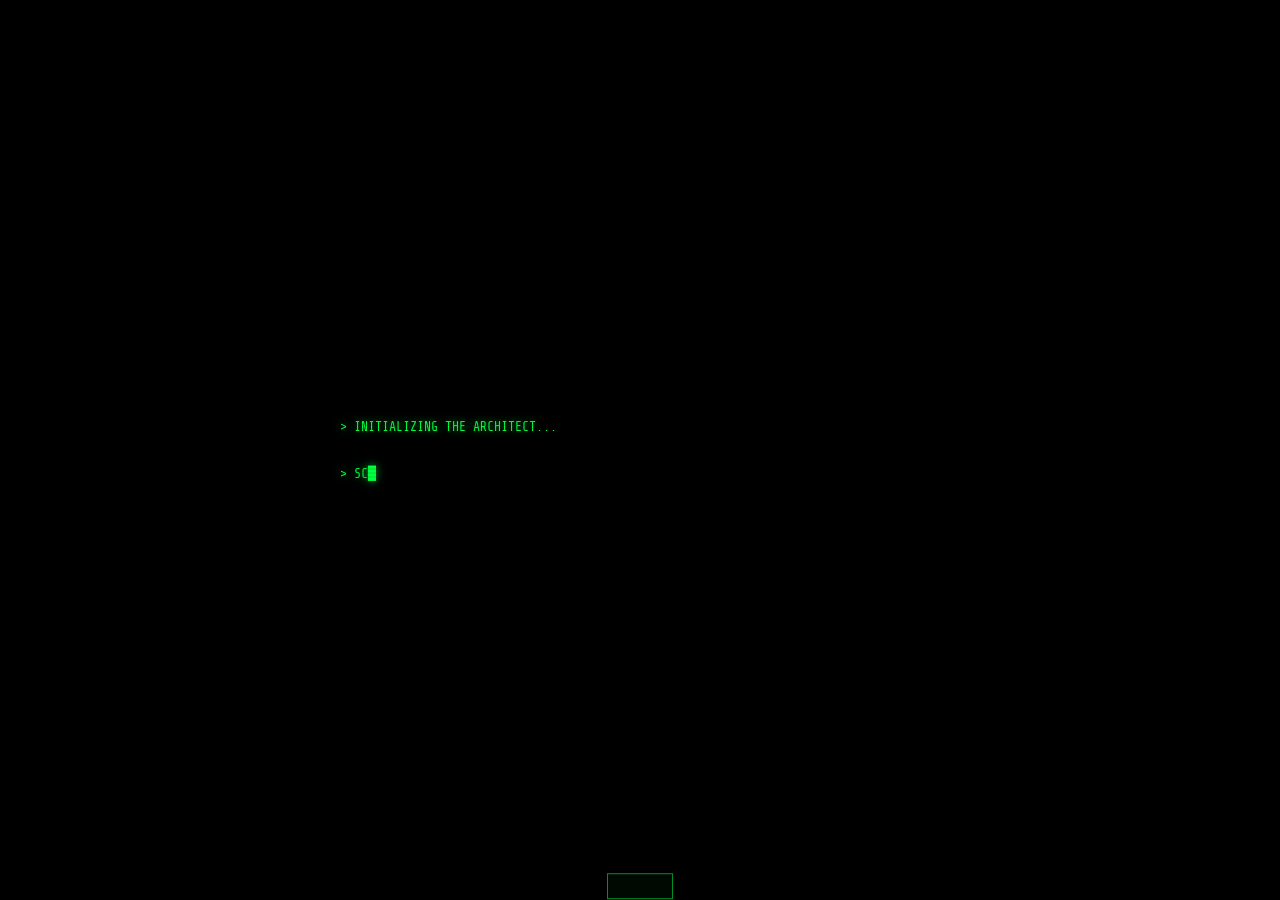
==== web_app/static/index.html @ f901a075 "Add SVG favicon (green A on black, Matrix theme) https://claude.ai/code/session_01QAKLWMunh7rwrwhk13" ====
<!DOCTYPE html>
<html lang="en">
<head>
    <meta charset="UTF-8">
    <meta name="viewport" content="width=device-width, initial-scale=1.0">
    <title>THE ARCHITECT</title>
    <link rel="icon" href="data:image/svg+xml,<svg xmlns='http://www.w3.org/2000/svg' viewBox='0 0 32 32'><rect width='32' height='32' fill='%23000300'/><text x='50%25' y='50%25' dominant-baseline='central' text-anchor='middle' font-family='monospace' font-size='20' fill='%2300ff41'>A</text></svg>">
    <link href="https://fonts.googleapis.com/css2?family=Share+Tech+Mono&family=VT323&display=swap" rel="stylesheet">
    <style>
        :root {
            --green:      #00ff41;
            --green-dim:  #00b32c;
            --green-dark: #003b0f;
            --green-glow: rgba(0,255,65,0.15);
            --black:      #000300;
            --panel:      rgba(0,10,2,0.92);
            --border:     rgba(0,255,65,0.18);
            --border-hi:  rgba(0,255,65,0.55);
            --text-dim:   #00882a;
            --red:        #ff2020;
        }

        *, *::before, *::after { box-sizing: border-box; margin: 0; padding: 0; }
        html { height: 100%; overflow: hidden; }

        body {
            background: var(--black);
            color: var(--green);
            font-family: 'Share Tech Mono', monospace;
            font-size: 14px;
            height: 100%;
            display: flex;
            align-items: center;
            justify-content: center;
            padding: 1.5rem;
            animation: flicker 9s infinite;
        }

        #matrix-canvas { position: fixed; inset: 0; z-index: 0; opacity: 0.16; }

        body::after {
            content: '';
            position: fixed; inset: 0;
            background: repeating-linear-gradient(0deg, transparent, transparent 2px, rgba(0,0,0,0.07) 2px, rgba(0,0,0,0.07) 4px);
            pointer-events: none;
            z-index: 9998;
        }

        @keyframes flicker {
            0%,100% { opacity:1 } 91% { opacity:1 } 92% { opacity:0.87 }
            93% { opacity:1 }    96% { opacity:0.92 } 97% { opacity:1 }
        }

        /* ── PANEL ── */
        .panel {
            position: relative; z-index: 10;
            background: var(--panel);
            border: 1px solid var(--border);
            padding: 2rem 1.75rem; width: 100%;
            box-shadow: 0 0 60px rgba(0,255,65,0.04), inset 0 0 60px rgba(0,0,0,0.6);
            overflow-y: auto;
            max-height: calc(100vh - 3rem);
        }
        .panel::before, .panel::after {
            content: ''; position: absolute;
            width: 14px; height: 14px;
            border-color: var(--green); border-style: solid;
        }
        .panel::before { top:-1px; left:-1px; border-width: 2px 0 0 2px; }
        .panel::after  { bottom:-1px; right:-1px; border-width: 0 2px 2px 0; }

        /* ── SYS BAR ── */
        .sys-bar {
            display: flex; justify-content: space-between; align-items: center;
            font-size: 0.62rem; color: var(--text-dim);
            margin-bottom: 1.5rem; padding-bottom: 0.75rem;
            border-bottom: 1px solid var(--border); letter-spacing: 0.08em;
        }
        .sys-dot {
            display: inline-block; width: 5px; height: 5px;
            background: var(--green); border-radius: 50%; margin-right: 5px;
            animation: blink 1.2s step-end infinite;
        }
        @keyframes blink { 0%,100%{opacity:1} 50%{opacity:0} }

        /* ── WORDMARK ── */
        .wordmark {
            font-family: 'VT323', monospace;
            font-size: clamp(3.2rem, 10vw, 5.5rem);
            line-height: 0.88; letter-spacing: 0.12em;
            text-shadow: 0 0 20px var(--green), 0 0 50px rgba(0,255,65,0.25);
            color: var(--green);
        }
        @keyframes glitch {
            0%   { text-shadow: 2px 0 var(--red), -2px 0 #00ffff; clip-path: inset(20% 0 60% 0); }
            20%  { text-shadow: -2px 0 var(--red), 2px 0 #00ffff; clip-path: inset(50% 0 30% 0); }
            40%  { text-shadow: 2px 0 #00ffff, -2px 0 var(--red); clip-path: inset(10% 0 80% 0); }
            60%  { text-shadow: 0 0 20px var(--green), 0 0 50px rgba(0,255,65,0.25); clip-path: none; }
            100% { text-shadow: 0 0 20px var(--green), 0 0 50px rgba(0,255,65,0.25); clip-path: none; }
        }
        .wordmark:hover { animation: glitch 0.35s ease forwards; cursor: default; }

        /* ── BUTTONS ── */
        .btn {
            display: inline-block; background: transparent;
            border: 1px solid var(--border-hi); color: var(--green);
            font-family: 'Share Tech Mono', monospace;
            font-size: 0.72rem; letter-spacing: 0.2em; text-transform: uppercase;
            padding: 0.6rem 1.5rem; cursor: pointer;
            transition: background 0.15s, box-shadow 0.15s;
        }
        .btn::before { content: '> '; color: var(--text-dim); }
        .btn:hover { background: var(--green-glow); box-shadow: 0 0 18px rgba(0,255,65,0.18); }
        .btn:disabled { opacity: 0.5; cursor: not-allowed; }

        .btn-ghost {
            background: none; border: none; color: var(--text-dim);
            font-family: 'Share Tech Mono', monospace;
            font-size: 0.65rem; letter-spacing: 0.12em;
            cursor: pointer; transition: color 0.15s; padding: 0;
        }
        .btn-ghost::before { content: '[ '; }
        .btn-ghost::after  { content: ' ]'; }
        .btn-ghost:hover { color: var(--green); }

        /* ── MISC ── */
        .sys-label {
            font-size: 0.6rem; letter-spacing: 0.28em;
            color: var(--text-dim); text-transform: uppercase;
        }
        .divider { border: none; border-top: 1px solid var(--border); margin: 1.1rem 0; }

        .input-field {
            width: 100%; background: rgba(0,255,65,0.02);
            border: 1px solid var(--border); color: var(--green);
            font-family: 'Share Tech Mono', monospace;
            font-size: 0.85rem; padding: 0.7rem 1rem; outline: none;
            caret-color: var(--green); letter-spacing: 0.05em;
            transition: border-color 0.2s, box-shadow 0.2s;
        }
        .input-field:focus { border-color: var(--border-hi); box-shadow: 0 0 0 2px rgba(0,255,65,0.06); }
        .input-field::placeholder { color: var(--text-dim); opacity: 0.55; }

        #morning-message {
            font-family: 'VT323', monospace;
            font-size: clamp(1.5rem, 4vw, 2rem);
            line-height: 1.3; text-shadow: 0 0 10px rgba(0,255,65,0.35);
        }
        #morning-directive {
            font-size: 0.9rem; line-height: 1.6;
            border-left: 2px solid var(--green-dim);
            padding-left: 1rem; margin: 1rem 0;
        }
        #morning-stats {
            display: flex; gap: 1rem; flex-wrap: wrap;
            font-size: 0.6rem; letter-spacing: 0.15em;
            color: var(--text-dim); text-transform: uppercase;
            margin: 0.5rem 0 0.75rem;
        }

        #seed-question { font-size: 0.95rem; line-height: 1.7; }
        #seed-question::before { content: '> '; color: var(--text-dim); }

        #journal-input, #spark-input {
            width: 100%; min-height: 190px;
            background: rgba(0,255,65,0.02); border: 1px solid var(--border);
            color: var(--green); font-family: 'Share Tech Mono', monospace;
            font-size: 0.85rem; line-height: 1.75; padding: 1rem;
            outline: none; resize: vertical; caret-color: var(--green);
            transition: border-color 0.2s, box-shadow 0.2s;
        }
        #journal-input:focus, #spark-input:focus {
            border-color: var(--border-hi); box-shadow: 0 0 0 2px rgba(0,255,65,0.06);
        }
        #journal-input::placeholder, #spark-input::placeholder {
            color: var(--text-dim); opacity: 0.55; font-style: italic;
        }
        .char-count { font-size: 0.6rem; color: var(--text-dim); text-align: right; margin-top: 4px; }

        .nav-bar {
            display: flex; gap: 0.75rem 1.25rem; flex-wrap: wrap;
            margin-top: 1.25rem; padding-top: 1rem;
            border-top: 1px solid var(--border); align-items: center;
        }

        /* ── PILLAR GRID ── */
        #pillars-grid {
            display: grid;
            grid-template-columns: repeat(auto-fill, minmax(180px, 1fr));
            gap: 0.65rem;
        }
        .pillar-card {
            border: 1px solid var(--border); padding: 1.1rem 1rem;
            position: relative; background: rgba(0,255,65,0.015);
            transition: border-color 0.2s, box-shadow 0.2s;
        }
        .pillar-card:hover { border-color: var(--border-hi); box-shadow: 0 0 12px rgba(0,255,65,0.08); }
        .pillar-card.moving { border-color: rgba(0,255,65,0.4); }
        .pillar-card.moving::before {
            content: ''; position: absolute; top:0; left:0; right:0; height:1px;
            background: linear-gradient(90deg, var(--green), transparent);
        }
        .pillar-card.paused-warn   { border-color: rgba(255,180,0,0.35); }
        .pillar-card.paused-alert  { border-color: rgba(255,100,0,0.4); }
        .pillar-card.paused-danger { border-color: rgba(255,32,32,0.45); }
        .pillar-name   { font-size: 0.78rem; letter-spacing: 0.1em; margin-bottom: 0.3rem; }
        .pillar-status { font-size: 0.58rem; letter-spacing: 0.2em; }
        .pillar-days   { font-size: 0.55rem; color: var(--text-dim); margin-top: 0.25rem; }
        .status-moving { color: var(--green); }
        .status-paused { color: var(--text-dim); }

        /* ── REVIEW ── */
        .review-section { margin-bottom: 1.4rem; }
        .review-label {
            font-size: 0.6rem; letter-spacing: 0.28em;
            color: var(--text-dim); text-transform: uppercase; margin-bottom: 0.6rem;
        }
        .review-label.accent { color: var(--green); }
        .review-label.danger { color: var(--red); }
        .review-list { list-style: none; }
        .review-list li {
            font-size: 0.82rem; line-height: 1.7;
            padding: 0.35rem 0.75rem;
            border-left: 2px solid var(--border-hi); margin-bottom: 0.35rem;
        }
        .review-list li.dim { border-left-color: var(--text-dim); color: var(--text-dim); }
        .review-text { font-size: 0.85rem; line-height: 1.8; }
        .review-directive {
            border: 1px solid var(--border-hi); padding: 1rem;
            font-size: 0.9rem; line-height: 1.6;
        }
        .review-directive::before { content: '> '; color: var(--text-dim); }
        .review-meta {
            font-size: 0.58rem; letter-spacing: 0.1em;
            color: var(--text-dim); text-align: center; margin-top: 1rem;
        }

        /* ── MILESTONES ── */
        .milestone-row { display: flex; align-items: center; gap: 0.75rem; margin-bottom: 0.65rem; }
        .milestone-label { width: 9rem; flex-shrink: 0; }
        .milestone-name { font-size: 0.72rem; letter-spacing: 0.06em; }
        .milestone-badge { font-size: 0.55rem; letter-spacing: 0.1em; color: var(--text-dim); margin-top: 2px; }
        .dots-wrap { display: flex; gap: 2px; flex-wrap: wrap; }
        .dot { width: 8px; height: 8px; border-radius: 1px; flex-shrink: 0; }

        /* ── FACTS ── */
        .fact-item {
            display: flex; justify-content: space-between; align-items: flex-start;
            gap: 1rem; border: 1px solid var(--border); padding: 0.75rem 1rem;
            margin-bottom: 0.5rem;
        }
        .fact-text { font-size: 0.8rem; line-height: 1.6; }
        .fact-meta { display: flex; flex-direction: column; align-items: flex-end; gap: 0.3rem; flex-shrink: 0; }
        .fact-date { font-size: 0.58rem; letter-spacing: 0.06em; color: var(--text-dim); white-space: nowrap; }
        .fact-del {
            background: none; border: none; color: var(--text-dim);
            font-family: 'Share Tech Mono', monospace; font-size: 0.58rem;
            letter-spacing: 0.06em; cursor: pointer; padding: 0;
            transition: color 0.15s;
        }
        .fact-del:hover { color: var(--red); }

        /* ── MIDDAY ── */
        #midday-pillar {
            font-size: 0.6rem; letter-spacing: 0.28em;
            color: var(--text-dim); text-transform: uppercase; margin-bottom: 0.75rem;
        }
        #midday-challenge {
            font-family: 'VT323', monospace;
            font-size: clamp(1.4rem, 3.5vw, 2rem);
            line-height: 1.3; text-shadow: 0 0 10px rgba(0,255,65,0.3); margin-bottom: 1.5rem;
        }

        /* ── ONBOARD ── */
        .onboard-question {
            font-family: 'VT323', monospace;
            font-size: clamp(1.8rem, 5vw, 2.8rem);
            line-height: 1.15; text-shadow: 0 0 10px rgba(0,255,65,0.3); margin-bottom: 0.5rem;
        }
        .onboard-sub {
            font-size: 0.7rem; letter-spacing: 0.1em;
            color: var(--text-dim); margin-bottom: 1.25rem;
        }
        .onboard-sub::before { content: '// '; }

        /* ── ANIMATIONS ── */
        @keyframes matrixIn {
            0%   { opacity:0; transform:translateY(-6px); filter:blur(1px); }
            100% { opacity:1; transform:translateY(0);    filter:blur(0); }
        }
        .fi { animation: matrixIn 0.4s ease forwards; }
        .d1 { animation-delay: 0.05s; opacity: 0; }
        .d2 { animation-delay: 0.16s; opacity: 0; }
        .d3 { animation-delay: 0.28s; opacity: 0; }
        .d4 { animation-delay: 0.42s; opacity: 0; }
        .d5 { animation-delay: 0.56s; opacity: 0; }

        /* ── TOAST ── */
        #toast {
            position: fixed; bottom: 2rem; left: 50%;
            transform: translateX(-50%) translateY(120%);
            background: var(--panel); border: 1px solid var(--border-hi);
            color: var(--green); padding: 0.75rem 2rem;
            font-size: 0.72rem; letter-spacing: 0.1em;
            transition: transform 0.3s ease; z-index: 9999; white-space: nowrap;
        }
        #toast.show { transform: translateX(-50%) translateY(0); }
        #toast.error { border-color: rgba(255,32,32,0.5); color: var(--red); }

        /* ── SPINNER ── */
        .spinner {
            display: inline-block; width: 13px; height: 13px;
            border: 2px solid rgba(0,255,65,0.2); border-top-color: var(--green);
            border-radius: 50%; animation: spin 0.7s linear infinite; vertical-align: middle;
        }
        @keyframes spin { to { transform: rotate(360deg); } }

        /* ── BOOT SCREEN ── */
        #screen-boot {
            position: fixed; inset: 0; background: #000;
            display: flex; flex-direction: column; justify-content: center;
            padding: 2rem; z-index: 200;
        }
        #screen-boot.fade-out { animation: fadeOut 0.8s ease forwards; }
        @keyframes fadeOut { to { opacity: 0; pointer-events: none; } }

        .matrix-line {
            font-family: 'Share Tech Mono', monospace;
            font-size: clamp(0.65rem, 1.4vw, 0.82rem);
            color: #00ff41; text-shadow: 0 0 8px rgba(0,255,65,0.6);
            line-height: 1.8; white-space: pre; min-height: 1.8em;
        }
        .matrix-dim { color: #005c18; text-shadow: none; }
        .matrix-cursor::after { content: '█'; animation: blink 0.6s step-end infinite; }

        /* ── STATUS HELPERS ── */
        .loading-text {
            font-size: 0.72rem; letter-spacing: 0.2em;
            color: var(--text-dim); text-align: center; padding: 2rem 0;
            animation: blink 1.2s step-end infinite;
        }
        .loading-text::before { content: '> '; }
        .empty-text {
            font-size: 0.72rem; letter-spacing: 0.15em;
            color: var(--text-dim); text-align: center; padding: 2rem 0;
        }
        .empty-text::before { content: '// '; }

        .hidden { display: none !important; }

        ::-webkit-scrollbar { width: 3px; }
        ::-webkit-scrollbar-track { background: var(--black); }
        ::-webkit-scrollbar-thumb { background: var(--green-dark); }
    </style>
</head>
<body>

<canvas id="matrix-canvas"></canvas>
<div id="toast"></div>

<!-- ═══════════════════  BOOT  ═══════════════════ -->
<div id="screen-boot">
    <div id="boot-lines" style="max-width:600px;width:100%;margin:0 auto;"></div>
</div>

<!-- ═══════════════════  LOGIN  ══════════════════ -->
<div id="screen-login" class="panel hidden" style="max-width:460px; text-align:center;">
    <div class="sys-bar fi d1">
        <span><span class="sys-dot"></span>SYS::ONLINE</span>
        <span id="clock-display">--:--:--</span>
        <span>NODE_01</span>
    </div>
    <div class="fi d2">
        <h1 class="wordmark">THE<br>ARCHITECT</h1>
    </div>
    <div class="fi d3" style="font-size:0.65rem;color:var(--text-dim);letter-spacing:0.2em;margin:0.5rem 0 1.5rem;">
        // DESIGN YOUR LIFE. MASTER YOUR PILLARS.
    </div>
    <hr class="divider">
    <div class="fi d3" style="font-size:0.68rem;color:var(--text-dim);text-align:left;line-height:2;margin-bottom:1.25rem;">
        <div>> SYSTEM INITIALIZING...</div>
        <div>> LOADING PERSONAL DATA...</div>
        <div>> AWAITING AUTHENTICATION_</div>
    </div>
    <div class="fi d4" style="margin-bottom:0.75rem;">
        <input id="email-input" type="email" placeholder="// YOUR EMAIL ADDRESS" class="input-field" />
    </div>
    <div class="fi d5">
        <button id="login-btn" onclick="login()" class="btn" style="width:100%;">TAKE THE RED PILL</button>
        <button id="blue-pill-btn" onclick="bluePill(this)"
            style="width:100%;margin-top:0.75rem;background:transparent;border:1px solid rgba(30,100,255,0.35);color:#4a5a8a;font-family:'Share Tech Mono',monospace;font-size:0.72rem;letter-spacing:0.2em;text-transform:uppercase;padding:0.6rem 1.5rem;cursor:pointer;transition:all 0.15s;">
            TAKE THE BLUE PILL
        </button>
    </div>
</div>

<!-- ═══════════════════  ONBOARDING  ════════════ -->
<div id="screen-onboard" class="panel hidden" style="max-width:520px;">
    <div class="sys-bar">
        <span><span class="sys-dot"></span>INIT::PROFILE</span>
        <span id="clock-onboard">--:--:--</span>
        <span>SINGLE SPARK</span>
    </div>
    <div class="sys-label">// THE SINGLE SPARK</div>
    <hr class="divider">
    <p class="onboard-question">What is the one thing<br>you are tired of<br>settling for?</p>
    <p class="onboard-sub">Be specific. Be honest. No one is watching.</p>
    <textarea id="spark-input" placeholder="// INPUT YOUR TRANSMISSION..." maxlength="2000"></textarea>
    <p class="char-count"><span id="spark-char-count">0000</span> / 2000 CHARS</p>
    <div class="nav-bar">
        <button id="spark-btn" onclick="submitSpark()" class="btn">BEGIN</button>
    </div>
</div>

<!-- ═══════════════════  RITUAL  ═════════════════ -->
<div id="screen-ritual" class="panel hidden" style="max-width:580px;">
    <div class="sys-bar">
        <span><span class="sys-dot"></span>RITUAL::ACTIVE</span>
        <span id="ritual-clock">--:--:--</span>
        <span>UID:<span id="uid-display">000000</span></span>
    </div>

    <!-- MORNING -->
    <div id="morning-view" class="hidden">
        <div class="sys-label">// MORNING PROTOCOL</div>
        <hr class="divider">
        <h2 id="morning-message">"LOADING YOUR STORY..."</h2>
        <p id="morning-directive" class="hidden"></p>
        <div id="morning-stats" class="hidden"></div>
        <div class="nav-bar">
            <button onclick="showMidday()" class="btn-ghost">MIDDAY</button>
            <button onclick="showEvening()" class="btn-ghost">EVENING</button>
            <button onclick="showMap()" class="btn-ghost">PILLAR MAP</button>
            <button onclick="showWeeklyReview()" class="btn-ghost">WEEKLY</button>
            <button onclick="showMonthlyReview()" class="btn-ghost">MONTHLY</button>
            <button onclick="showMilestones()" class="btn-ghost">MILESTONES</button>
            <button onclick="showFacts()" class="btn-ghost">WHAT I KNOW</button>
        </div>
    </div>

    <!-- EVENING -->
    <div id="evening-view" class="hidden">
        <div class="sys-label">// EVENING DEBRIEF</div>
        <hr class="divider">
        <p id="seed-question"></p>
        <div style="margin-top:1.25rem;">
            <textarea id="journal-input" placeholder="// INPUT YOUR TRANSMISSION..." maxlength="10000"></textarea>
            <p class="char-count"><span id="char-count">0</span> / 10,000 CHARS</p>
        </div>
        <div class="nav-bar">
            <button id="submit-btn" onclick="submitJournal()" class="btn">TRANSMIT</button>
            <button onclick="showRitual()" class="btn-ghost">MORNING</button>
        </div>
    </div>
</div>

<!-- ═══════════════════  MIDDAY  ═════════════════ -->
<div id="screen-midday" class="panel hidden" style="max-width:520px;">
    <div class="sys-bar">
        <span><span class="sys-dot"></span>MIDDAY::ACTIVE</span>
        <span id="clock-midday">--:--:--</span>
        <span>CHECK-IN</span>
    </div>
    <div class="sys-label">// MIDDAY CHALLENGE</div>
    <hr class="divider">
    <p id="midday-pillar"></p>
    <p id="midday-challenge"></p>
    <div class="nav-bar">
        <button onclick="showRitual()" class="btn-ghost">BACK TO MORNING</button>
    </div>
</div>

<!-- ═══════════════════  WEEKLY REVIEW  ══════════ -->
<div id="screen-review" class="panel hidden" style="max-width:580px;">
    <div class="sys-bar">
        <span><span class="sys-dot"></span>REVIEW::WEEKLY</span>
        <span id="clock-review">--:--:--</span>
        <button onclick="showRitual()" class="btn-ghost" style="font-size:0.58rem;">BACK</button>
    </div>
    <div class="sys-label">// MANAGER HAT — WEEKLY REVIEW</div>
    <hr class="divider">
    <p id="review-loading" class="loading-text">ANALYSING YOUR WEEK</p>
    <div id="review-content" class="hidden">
        <div class="review-section">
            <p class="review-label accent">WHAT MOVED</p>
            <ul id="review-moved" class="review-list"></ul>
        </div>
        <div class="review-section">
            <p class="review-label">WHAT STALLED</p>
            <ul id="review-stalled" class="review-list"></ul>
        </div>
        <div class="review-section">
            <p class="review-label">THE PATTERN</p>
            <p id="review-pattern" class="review-text"></p>
        </div>
        <div class="review-section">
            <p class="review-label accent">THIS WEEK'S DIRECTIVE</p>
            <p id="review-directive" class="review-directive"></p>
        </div>
        <p id="review-meta" class="review-meta"></p>
    </div>
</div>

<!-- ═══════════════════  MONTHLY REVIEW  ═════════ -->
<div id="screen-monthly" class="panel hidden" style="max-width:580px;">
    <div class="sys-bar">
        <span><span class="sys-dot"></span>REVIEW::MONTHLY</span>
        <span id="clock-monthly">--:--:--</span>
        <button onclick="showRitual()" class="btn-ghost" style="font-size:0.58rem;">BACK</button>
    </div>
    <div class="sys-label">// ARCHITECT HAT — 30-DAY VISION</div>
    <hr class="divider">
    <p id="monthly-loading" class="loading-text">READING YOUR ARC</p>
    <div id="monthly-content" class="hidden">
        <div class="review-section">
            <p class="review-label accent">PILLARS MOVED</p>
            <ul id="monthly-moved" class="review-list"></ul>
        </div>
        <div class="review-section">
            <p class="review-label danger">PILLARS AVOIDED</p>
            <ul id="monthly-neglected" class="review-list"></ul>
        </div>
        <div class="review-section">
            <p class="review-label">YOUR BLIND SPOT</p>
            <p id="monthly-blind-spot" class="review-text"></p>
        </div>
        <div class="review-section">
            <p class="review-label accent">THE ARCHITECTURAL DECISION</p>
            <p id="monthly-decision" class="review-directive"></p>
        </div>
        <p id="monthly-meta" class="review-meta"></p>
    </div>
</div>

<!-- ═══════════════════  MILESTONES  ═════════════ -->
<div id="screen-milestones" class="panel hidden" style="max-width:780px;width:100%;">
    <div class="sys-bar">
        <span><span class="sys-dot"></span>MAP::MILESTONES</span>
        <span>28-DAY ACTIVITY</span>
        <button onclick="showRitual()" class="btn-ghost" style="font-size:0.58rem;">BACK</button>
    </div>
    <div class="sys-label">// MANAGER HAT — MILESTONE MAP</div>
    <hr class="divider">
    <p id="milestones-loading" class="loading-text">LOADING</p>
    <div id="milestones-grid" class="hidden"></div>
</div>

<!-- ═══════════════════  FACTS  ══════════════════ -->
<div id="screen-facts" class="panel hidden" style="max-width:580px;">
    <div class="sys-bar">
        <span><span class="sys-dot"></span>MEM::FACTS</span>
        <span id="clock-facts">--:--:--</span>
        <button onclick="showRitual()" class="btn-ghost" style="font-size:0.58rem;">BACK</button>
    </div>
    <div class="sys-label">// WHAT THE SYSTEM KNOWS</div>
    <hr class="divider">
    <p id="facts-loading" class="loading-text">LOADING</p>
    <p id="facts-empty" class="hidden empty-text">NOTHING YET. KEEP JOURNALING.</p>
    <ul id="facts-list" class="hidden"></ul>
</div>

<!-- ═══════════════════  PILLAR MAP  ═════════════ -->
<div id="screen-map" class="panel hidden" style="max-width:780px;width:100%;">
    <div class="sys-bar">
        <span><span class="sys-dot"></span>MAP::LOADED</span>
        <span>ARCHITECTURE SCAN</span>
        <button onclick="showRitual()" class="btn-ghost" style="font-size:0.58rem;">BACK</button>
    </div>
    <div class="sys-label">// PILLAR ARCHITECTURE</div>
    <hr class="divider">
    <div id="pillars-grid"></div>
</div>

<script>
/* ── MATRIX RAIN ── */
(function () {
    const canvas = document.getElementById('matrix-canvas');
    const ctx = canvas.getContext('2d');
    const chars = 'アイウエオカキクケコサシスセソタチツテトナニヌネノハヒフヘホマミムメモヤユヨラリルレロワヲン0123456789ABCDEFGHIJKLMNOPQRSTUVWXYZ$@#%&*<>[]{}';
    let cols, drops;
    function resize() {
        canvas.width  = window.innerWidth;
        canvas.height = window.innerHeight;
        cols  = Math.floor(canvas.width / 18);
        drops = Array(cols).fill(1);
    }
    function draw() {
        ctx.fillStyle = 'rgba(0,3,0,0.05)';
        ctx.fillRect(0, 0, canvas.width, canvas.height);
        drops.forEach((y, i) => {
            const x = i * 18;
            ctx.fillStyle = '#aaffbb';
            ctx.font = '15px Share Tech Mono, monospace';
            ctx.fillText(chars[Math.floor(Math.random() * chars.length)], x, y * 18);
            ctx.fillStyle = '#00ff41';
            ctx.fillText(chars[Math.floor(Math.random() * chars.length)], x, (y - 1) * 18);
            if (y * 18 > canvas.height && Math.random() > 0.975) drops[i] = 0;
            drops[i]++;
        });
    }
    resize();
    window.addEventListener('resize', resize);
    setInterval(draw, 50);
})();

/* ── CLOCK ── */
function updateClock() {
    const t = new Date().toLocaleTimeString('en-GB');
    ['clock-display','ritual-clock','clock-onboard','clock-midday','clock-review','clock-monthly','clock-facts']
        .forEach(id => { const el = document.getElementById(id); if (el) el.textContent = t; });
}
setInterval(updateClock, 1000);
updateClock();

/* ── PILL EFFECTS ── */
function bluePill(btn) {
    btn.style.background    = '#1a4fff';
    btn.style.borderColor   = '#1a4fff';
    btn.style.color         = '#fff';
    btn.style.boxShadow     = '0 0 30px rgba(26,79,255,0.7)';
    setTimeout(() => window.close(), 350);
}

/* ── SESSION STATE ── */
let authToken = sessionStorage.getItem('architect_token');
let userId    = sessionStorage.getItem('architect_user_id');

/* ── TOAST ── */
let toastTimer = null;
function showToast(msg, isError = false) {
    const el = document.getElementById('toast');
    el.textContent = msg;
    el.classList.toggle('error', isError);
    el.classList.add('show');
    clearTimeout(toastTimer);
    toastTimer = setTimeout(() => el.classList.remove('show'), 3500);
}

/* ── AUTHENTICATED FETCH ── */
async function apiFetch(url, options = {}) {
    const headers = { 'Content-Type': 'application/json', ...options.headers };
    if (authToken) headers['Authorization'] = `Bearer ${authToken}`;
    const res = await fetch(url, { ...options, headers });
    if (!res.ok) {
        const err = await res.json().catch(() => ({ detail: 'Unknown error' }));
        throw new Error(err.detail || `HTTP ${res.status}`);
    }
    return res.json();
}

/* ── CHAR COUNTERS ── */
document.getElementById('journal-input').addEventListener('input', function () {
    document.getElementById('char-count').textContent = `${this.value.length.toLocaleString()} / 10,000`;
});
document.getElementById('spark-input').addEventListener('input', function () {
    document.getElementById('spark-char-count').textContent = String(this.value.length).padStart(4, '0');
});

/* ── AUTH ── */
async function login() {
    const email = document.getElementById('email-input').value.trim();
    if (!email || !/^[^\s@]+@[^\s@]+\.[^\s@]+$/.test(email)) {
        showToast('Enter a valid email address.', true);
        return;
    }
    const btn = document.getElementById('login-btn');
    btn.disabled = true;
    btn.innerHTML = '<span class="spinner"></span>';
    try {
        const data = await apiFetch('/auth/login', {
            method: 'POST',
            body: JSON.stringify({ email, name: email.split('@')[0] }),
        });
        authToken = data.token;
        userId    = data.user_id;
        sessionStorage.setItem('architect_token', authToken);
        sessionStorage.setItem('architect_user_id', userId);
        const uidEl = document.getElementById('uid-display');
        if (uidEl) uidEl.textContent = String(userId).padStart(6, '0').slice(-6);
        if (!data.has_onboarded) {
            showOnboarding();
        } else {
            await showRitual();
        }
    } catch (e) {
        showToast(e.message, true);
        btn.disabled = false;
        btn.textContent = 'TAKE THE RED PILL';
    }
}

/* ── SCREENS ── */
function hideAll() {
    ['screen-login','screen-onboard','screen-midday','screen-ritual','screen-map',
     'screen-review','screen-monthly','screen-milestones','screen-facts',
     'morning-view','evening-view']
        .forEach(id => document.getElementById(id).classList.add('hidden'));
}

let currentSeedQuestion = '';

async function showRitual() {
    if (!authToken) { showLoginScreen(); return; }
    hideAll();
    document.getElementById('screen-ritual').classList.remove('hidden');

    const msgEl = document.getElementById('morning-message');
    msgEl.textContent = '"LOADING YOUR STORY..."';
    document.getElementById('morning-view').classList.remove('hidden');

    try {
        const data = await apiFetch('/ritual/morning');
        msgEl.textContent = `"${data.message}"`;
        currentSeedQuestion = data.seed_question || '';

        const directiveEl = document.getElementById('morning-directive');
        if (data.directive) {
            directiveEl.textContent = data.directive;
            directiveEl.classList.remove('hidden');
        } else {
            directiveEl.classList.add('hidden');
        }

        const statsEl = document.getElementById('morning-stats');
        if (data.total_entries > 0) {
            statsEl.innerHTML =
                `<span>${data.streak === 1 ? '1-day streak' : data.streak > 1 ? `${data.streak}-day streak` : 'No streak yet'}</span>` +
                `<span style="color:var(--border-hi);">·</span>` +
                `<span>${data.total_entries} ${data.total_entries === 1 ? 'session' : 'sessions'} total</span>`;
            statsEl.classList.remove('hidden');
        } else {
            statsEl.classList.add('hidden');
        }
    } catch (e) {
        msgEl.textContent = 'COULD NOT LOAD RITUAL. TRY AGAIN SHORTLY.';
        showToast(e.message, true);
    }
}

function showLoginScreen() {
    hideAll();
    document.getElementById('screen-login').classList.remove('hidden');
}

async function showMidday() {
    if (!authToken) { showLoginScreen(); return; }
    hideAll();
    document.getElementById('screen-midday').classList.remove('hidden');
    document.getElementById('midday-challenge').textContent = '';
    document.getElementById('midday-pillar').textContent = '';
    try {
        const data = await apiFetch('/ritual/midday');
        document.getElementById('midday-pillar').textContent = data.pillar;
        document.getElementById('midday-challenge').textContent = data.challenge;
    } catch (e) {
        showToast(e.message, true);
        showRitual();
    }
}

function showOnboarding() {
    hideAll();
    document.getElementById('screen-onboard').classList.remove('hidden');
    document.getElementById('spark-input').value = '';
    document.getElementById('spark-char-count').textContent = '0000';
}

async function submitSpark() {
    const spark = document.getElementById('spark-input').value.trim();
    if (!spark) { showToast('Write something first.', true); return; }
    const btn = document.getElementById('spark-btn');
    btn.disabled = true;
    btn.innerHTML = '<span class="spinner"></span>';
    try {
        await apiFetch('/user/onboard', { method: 'POST', body: JSON.stringify({ spark }) });
        await showRitual();
    } catch (e) {
        showToast(e.message, true);
        btn.disabled = false;
        btn.textContent = 'BEGIN';
    }
}

function showEvening() {
    document.getElementById('morning-view').classList.add('hidden');
    document.getElementById('evening-view').classList.remove('hidden');
    document.getElementById('seed-question').textContent = currentSeedQuestion;
    document.getElementById('journal-input').value = '';
    document.getElementById('char-count').textContent = '0 / 10,000';
}

async function submitJournal() {
    const content = document.getElementById('journal-input').value.trim();
    if (!content) { showToast('Write something first.', true); return; }
    const btn = document.getElementById('submit-btn');
    btn.disabled = true;
    btn.innerHTML = '<span class="spinner"></span>';
    try {
        await apiFetch('/ritual/evening', { method: 'POST', body: JSON.stringify({ content }) });
        showToast('// TRANSMISSION COMPLETE. SEE YOU AT DAWN.');
        await showRitual();
    } catch (e) {
        showToast(e.message, true);
        btn.disabled = false;
        btn.textContent = 'TRANSMIT';
    }
}

async function showMap() {
    if (!authToken) { showLoginScreen(); return; }
    hideAll();
    document.getElementById('screen-map').classList.remove('hidden');
    const grid = document.getElementById('pillars-grid');
    grid.textContent = '';
    try {
        const pillars = await apiFetch('/user/pillars');
        pillars.forEach(p => {
            const card = document.createElement('div');
            const isMoving = p.status === 'Moving';
            let urgency = '';
            if (!isMoving) {
                urgency = p.days_in_state < 7 ? 'paused-warn' : p.days_in_state < 14 ? 'paused-alert' : 'paused-danger';
            }
            card.className = `pillar-card ${isMoving ? 'moving' : urgency}`;

            const name = document.createElement('div');
            name.className = 'sys-label pillar-name';
            name.textContent = p.name.toUpperCase();

            const status = document.createElement('span');
            status.className = `pillar-status ${isMoving ? 'status-moving' : 'status-paused'}`;
            status.textContent = isMoving ? '◆ ACTIVE' : '○ IDLE';

            const days = document.createElement('div');
            days.className = 'pillar-days';
            days.textContent = p.days_in_state === 0 ? 'SINCE TODAY' : `${p.days_in_state}D IN THIS STATE`;

            card.appendChild(name);
            card.appendChild(status);
            card.appendChild(days);
            grid.appendChild(card);
        });
    } catch (e) {
        showToast(e.message, true);
    }
}

async function showWeeklyReview() {
    if (!authToken) { showLoginScreen(); return; }
    hideAll();
    document.getElementById('screen-review').classList.remove('hidden');
    document.getElementById('review-loading').classList.remove('hidden');
    document.getElementById('review-content').classList.add('hidden');
    try {
        const data = await apiFetch('/ritual/weekly');
        const movedEl = document.getElementById('review-moved');
        movedEl.textContent = '';
        data.moved.forEach(item => {
            const li = document.createElement('li');
            li.textContent = item;
            movedEl.appendChild(li);
        });
        const stalledEl = document.getElementById('review-stalled');
        stalledEl.textContent = '';
        data.stalled.forEach(item => {
            const li = document.createElement('li');
            li.className = 'dim';
            li.textContent = item;
            stalledEl.appendChild(li);
        });
        document.getElementById('review-pattern').textContent = data.pattern;
        document.getElementById('review-directive').textContent = data.directive;
        document.getElementById('review-meta').textContent =
            `// BASED ON ${data.entries_this_week} JOURNAL ${data.entries_this_week === 1 ? 'ENTRY' : 'ENTRIES'} THIS WEEK`;
        document.getElementById('review-loading').classList.add('hidden');
        document.getElementById('review-content').classList.remove('hidden');
    } catch (e) {
        showToast(e.message, true);
        showRitual();
    }
}

async function showMonthlyReview() {
    if (!authToken) { showLoginScreen(); return; }
    hideAll();
    document.getElementById('screen-monthly').classList.remove('hidden');
    document.getElementById('monthly-loading').classList.remove('hidden');
    document.getElementById('monthly-content').classList.add('hidden');
    try {
        const data = await apiFetch('/ritual/monthly');
        const movedEl = document.getElementById('monthly-moved');
        movedEl.textContent = '';
        data.pillars_moved.forEach(item => {
            const li = document.createElement('li');
            li.textContent = item;
            movedEl.appendChild(li);
        });
        const neglectedEl = document.getElementById('monthly-neglected');
        neglectedEl.textContent = '';
        data.pillars_neglected.forEach(item => {
            const li = document.createElement('li');
            li.className = 'dim';
            li.textContent = item;
            neglectedEl.appendChild(li);
        });
        document.getElementById('monthly-blind-spot').textContent = data.blind_spot;
        document.getElementById('monthly-decision').textContent = data.architectural_decision;
        document.getElementById('monthly-meta').textContent =
            `// BASED ON ${data.entries_this_month} JOURNAL ${data.entries_this_month === 1 ? 'ENTRY' : 'ENTRIES'} THIS MONTH`;
        document.getElementById('monthly-loading').classList.add('hidden');
        document.getElementById('monthly-content').classList.remove('hidden');
    } catch (e) {
        showToast(e.message, true);
        showRitual();
    }
}

async function showMilestones() {
    if (!authToken) { showLoginScreen(); return; }
    hideAll();
    document.getElementById('screen-milestones').classList.remove('hidden');
    document.getElementById('milestones-loading').classList.remove('hidden');
    document.getElementById('milestones-grid').classList.add('hidden');
    try {
        const pillars = await apiFetch('/user/milestones');
        const dates = [];
        for (let i = 27; i >= 0; i--) {
            const d = new Date();
            d.setDate(d.getDate() - i);
            dates.push(d.toISOString().slice(0, 10));
        }
        const grid = document.getElementById('milestones-grid');
        grid.textContent = '';
        pillars.forEach(p => {
            const entryMap = {};
            p.entries.forEach(e => { entryMap[e.date] = e.momentum; });
            const row = document.createElement('div');
            row.className = 'milestone-row';
            const labelDiv = document.createElement('div');
            labelDiv.className = 'milestone-label';
            const name = document.createElement('p');
            name.className = 'milestone-name';
            name.textContent = p.name.toUpperCase();
            const badge = document.createElement('p');
            badge.className = 'milestone-badge';
            badge.textContent = `${p.status.toUpperCase()} · ${p.days_in_state}D`;
            if (p.status === 'Moving') badge.style.color = 'var(--green)';
            labelDiv.appendChild(name);
            labelDiv.appendChild(badge);
            const dotsWrap = document.createElement('div');
            dotsWrap.className = 'dots-wrap';
            dates.forEach(date => {
                const dot = document.createElement('div');
                dot.className = 'dot';
                const momentum = entryMap[date];
                if (!momentum) {
                    dot.style.background = 'rgba(0,255,65,0.05)';
                    dot.style.border = '1px solid rgba(0,255,65,0.1)';
                } else if (momentum === 'Moving') {
                    dot.style.background = 'var(--green)';
                    dot.style.boxShadow = '0 0 4px rgba(0,255,65,0.4)';
                } else {
                    dot.style.background = 'var(--red)';
                    dot.style.boxShadow = '0 0 4px rgba(255,32,32,0.3)';
                }
                dot.title = momentum ? `${date}: ${momentum}` : date;
                dotsWrap.appendChild(dot);
            });
            row.appendChild(labelDiv);
            row.appendChild(dotsWrap);
            grid.appendChild(row);
        });
        document.getElementById('milestones-loading').classList.add('hidden');
        grid.classList.remove('hidden');
    } catch (e) {
        showToast(e.message, true);
        showRitual();
    }
}

async function showFacts() {
    if (!authToken) { showLoginScreen(); return; }
    hideAll();
    document.getElementById('screen-facts').classList.remove('hidden');
    document.getElementById('facts-loading').classList.remove('hidden');
    document.getElementById('facts-empty').classList.add('hidden');
    document.getElementById('facts-list').classList.add('hidden');
    try {
        const facts = await apiFetch('/user/facts');
        document.getElementById('facts-loading').classList.add('hidden');
        if (facts.length === 0) {
            document.getElementById('facts-empty').classList.remove('hidden');
            return;
        }
        const list = document.getElementById('facts-list');
        list.textContent = '';
        facts.forEach(f => {
            const li = document.createElement('li');
            li.id = `fact-${f.id}`;
            li.className = 'fact-item';
            const text = document.createElement('span');
            text.className = 'fact-text';
            text.textContent = f.content;
            const meta = document.createElement('div');
            meta.className = 'fact-meta';
            const date = document.createElement('span');
            date.className = 'fact-date';
            date.textContent = f.created_at;
            const del = document.createElement('button');
            del.className = 'fact-del';
            del.textContent = '[ DELETE ]';
            del.onclick = () => deleteFact(f.id);
            meta.appendChild(date);
            meta.appendChild(del);
            li.appendChild(text);
            li.appendChild(meta);
            list.appendChild(li);
        });
        list.classList.remove('hidden');
    } catch (e) {
        showToast(e.message, true);
        showRitual();
    }
}

async function deleteFact(id) {
    try {
        await apiFetch(`/user/facts/${id}`, { method: 'DELETE' });
        const el = document.getElementById(`fact-${id}`);
        if (el) el.remove();
        const list = document.getElementById('facts-list');
        if (list.children.length === 0) {
            list.classList.add('hidden');
            document.getElementById('facts-empty').classList.remove('hidden');
        }
    } catch (e) {
        showToast(e.message, true);
    }
}

/* ── BOOT SEQUENCE ── */
const _sleep = ms => new Promise(r => setTimeout(r, ms));

async function typeLine(el, text, speed = 18) {
    el.classList.add('matrix-cursor');
    for (const ch of text) {
        el.textContent += ch;
        await _sleep(speed + Math.random() * 10);
    }
    el.classList.remove('matrix-cursor');
}

async function typeBar(container, label) {
    const p = document.createElement('p');
    p.className = 'matrix-line';
    container.appendChild(p);
    const pad = label.padEnd(18);
    const total = 20;
    p.textContent = `  ${pad}[                    ]   0%`;
    for (let i = 1; i <= total; i++) {
        await _sleep(28);
        const filled = '█'.repeat(i) + ' '.repeat(total - i);
        const pct = String(Math.round((i / total) * 100)).padStart(3);
        p.textContent = `  ${pad}[${filled}] ${pct}%`;
    }
    p.classList.add('matrix-dim');
    p.textContent = `  ${pad}[████████████████████] OK `;
}

async function runBootSequence() {
    const container = document.getElementById('boot-lines');
    container.innerHTML = '';

    const addLine = (text = '', dim = false) => {
        const p = document.createElement('p');
        p.className = 'matrix-line' + (dim ? ' matrix-dim' : '');
        p.textContent = text;
        container.appendChild(p);
        return p;
    };
    const type = async (text, speed) => {
        const p = document.createElement('p');
        p.className = 'matrix-line';
        container.appendChild(p);
        await typeLine(p, text, speed);
    };

    await type('> INITIALIZING THE ARCHITECT...', 22);
    await _sleep(180);
    addLine();
    await type('> SCANNING LIFE DIMENSIONS...', 22);
    await _sleep(120);
    addLine();

    const pillars = ['SOCIAL','FINANCIAL','SPIRITUAL','CRAFT/CAREER','EMOTIONAL','INTELLECTUAL','LEGACY'];
    for (const p of pillars) await typeBar(container, p);

    await _sleep(200);
    addLine();
    await type('> ALL SYSTEMS ONLINE.', 22);
    await _sleep(120);
    await type('> IDENTITY REQUIRED TO PROCEED.', 22);
    await _sleep(500);
    finishBoot();
}

function finishBoot() {
    const boot = document.getElementById('screen-boot');
    boot.classList.add('fade-out');
    setTimeout(() => {
        boot.style.display = 'none';
        if (authToken) showRitual();
        else showLoginScreen();
    }, 800);
}

(function boot() { runBootSequence(); })();
</script>
</body>
</html>
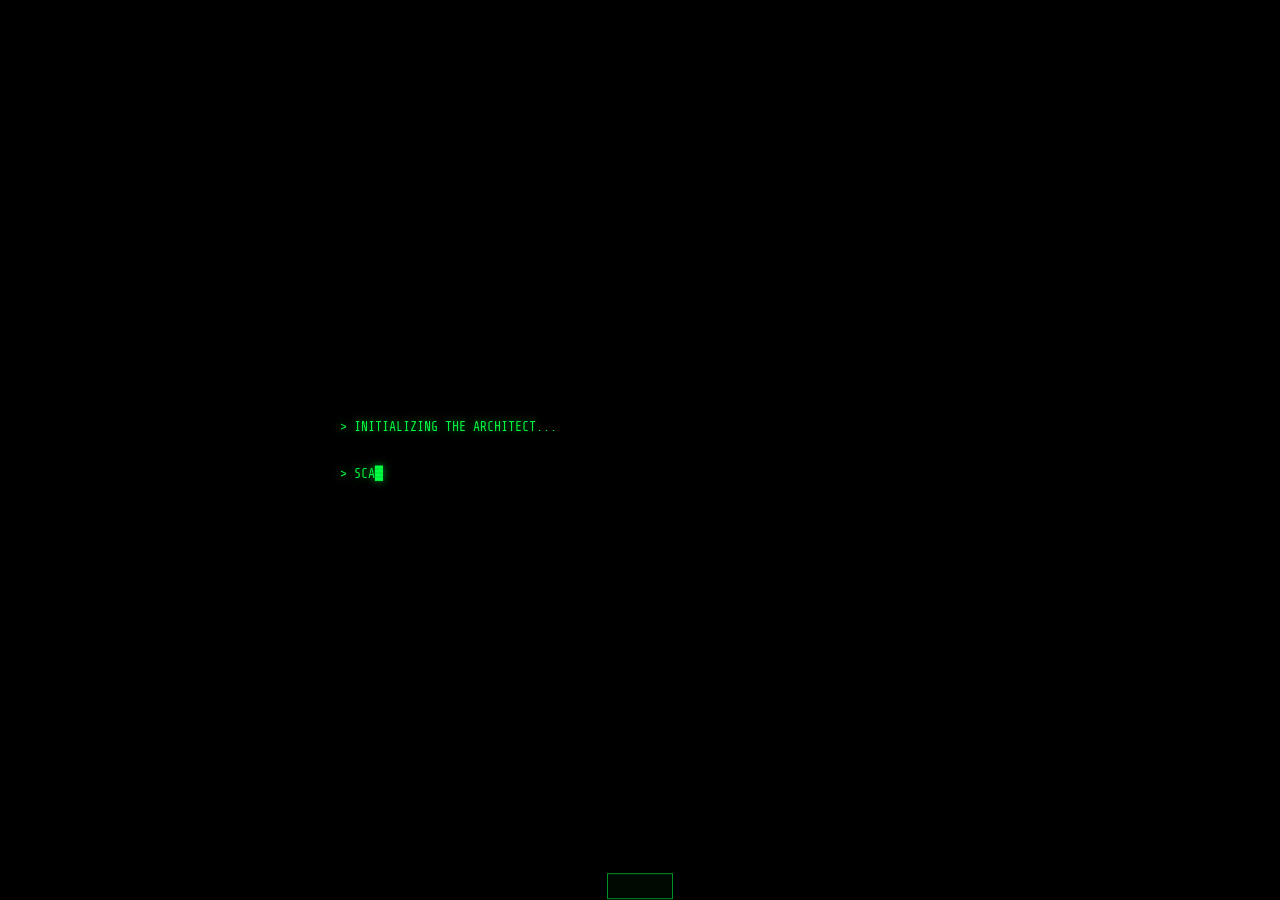
==== commit ddc11ed2: "Switch morning story font to Lora italic serif VT323 was too heavy for long-form reading. Lora itali" ====
--- a/web_app/static/index.html
+++ b/web_app/static/index.html
@@ -5,7 +5,7 @@
     <meta name="viewport" content="width=device-width, initial-scale=1.0">
     <title>THE ARCHITECT</title>
     <link rel="icon" href="data:image/svg+xml,<svg xmlns='http://www.w3.org/2000/svg' viewBox='0 0 32 32'><rect width='32' height='32' fill='%23000300'/><text x='50%25' y='50%25' dominant-baseline='central' text-anchor='middle' font-family='monospace' font-size='20' fill='%2300ff41'>A</text></svg>">
-    <link href="https://fonts.googleapis.com/css2?family=Share+Tech+Mono&family=VT323&display=swap" rel="stylesheet">
+    <link href="https://fonts.googleapis.com/css2?family=Share+Tech+Mono&family=VT323&family=Lora:ital@0;1&display=swap" rel="stylesheet">
     <style>
         :root {
             --green:      #00ff41;
@@ -142,9 +142,12 @@
         .input-field::placeholder { color: var(--text-dim); opacity: 0.55; }
 
         #morning-message {
-            font-family: 'VT323', monospace;
-            font-size: clamp(1.5rem, 4vw, 2rem);
-            line-height: 1.3; text-shadow: 0 0 10px rgba(0,255,65,0.35);
+            font-family: 'Lora', serif;
+            font-style: italic;
+            font-size: clamp(1.1rem, 2.8vw, 1.45rem);
+            line-height: 1.75;
+            text-shadow: 0 0 10px rgba(0,255,65,0.15);
+            letter-spacing: 0.01em;
         }
         #morning-directive {
             font-size: 0.9rem; line-height: 1.6;
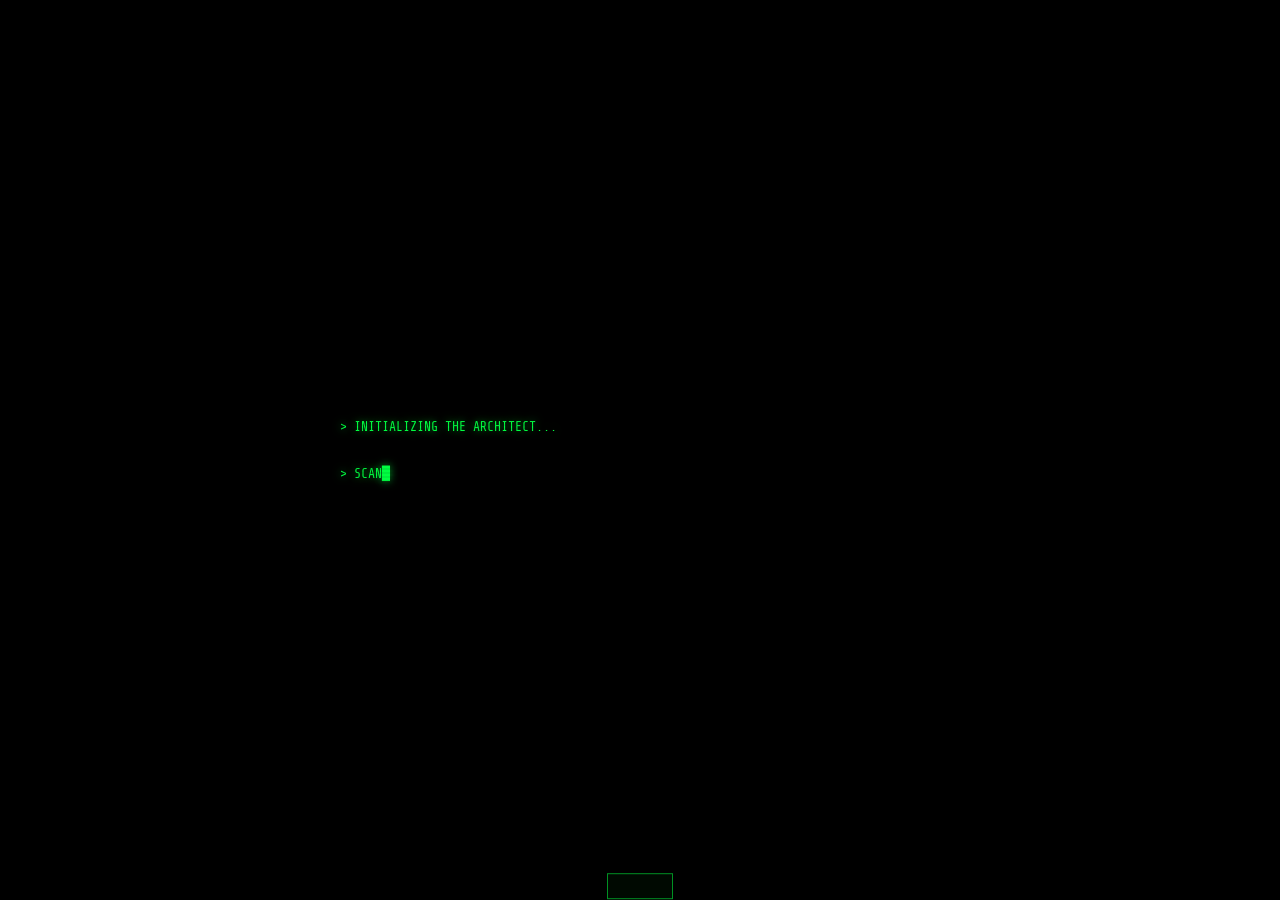
==== commit 9274f54d: "Auto-redirect to login on expired/invalid session When the server returns 401/403, clear sessionStor" ====
--- a/web_app/static/index.html
+++ b/web_app/static/index.html
@@ -646,6 +646,13 @@
     const res = await fetch(url, { ...options, headers });
     if (!res.ok) {
         const err = await res.json().catch(() => ({ detail: 'Unknown error' }));
+        if (res.status === 401 || res.status === 403) {
+            authToken = null;
+            userId = null;
+            sessionStorage.removeItem('architect_token');
+            sessionStorage.removeItem('architect_user_id');
+            showLoginScreen();
+        }
         throw new Error(err.detail || `HTTP ${res.status}`);
     }
     return res.json();
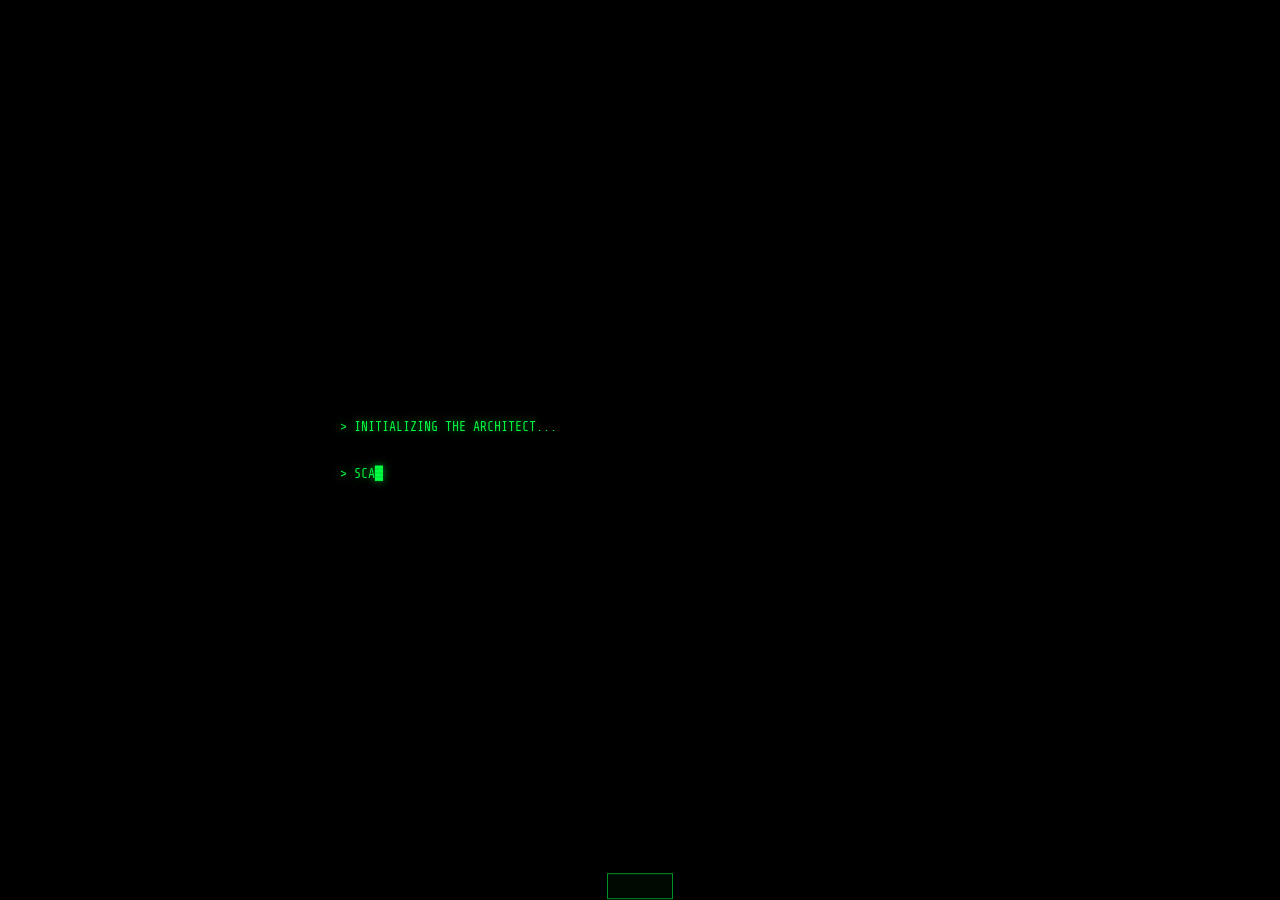
==== commit 6f395c1f: "Switch morning story font to Verdana https://claude.ai/code/session_01QAKLWMunh7rwrwhk13PSwi" ====
--- a/web_app/static/index.html
+++ b/web_app/static/index.html
@@ -5,7 +5,7 @@
     <meta name="viewport" content="width=device-width, initial-scale=1.0">
     <title>THE ARCHITECT</title>
     <link rel="icon" href="data:image/svg+xml,<svg xmlns='http://www.w3.org/2000/svg' viewBox='0 0 32 32'><rect width='32' height='32' fill='%23000300'/><text x='50%25' y='50%25' dominant-baseline='central' text-anchor='middle' font-family='monospace' font-size='20' fill='%2300ff41'>A</text></svg>">
-    <link href="https://fonts.googleapis.com/css2?family=Share+Tech+Mono&family=VT323&family=Lora:ital@0;1&display=swap" rel="stylesheet">
+    <link href="https://fonts.googleapis.com/css2?family=Share+Tech+Mono&family=VT323&display=swap" rel="stylesheet">
     <style>
         :root {
             --green:      #00ff41;
@@ -142,12 +142,12 @@
         .input-field::placeholder { color: var(--text-dim); opacity: 0.55; }
 
         #morning-message {
-            font-family: 'Lora', serif;
-            font-style: italic;
-            font-size: clamp(1.1rem, 2.8vw, 1.45rem);
-            line-height: 1.75;
-            text-shadow: 0 0 10px rgba(0,255,65,0.15);
-            letter-spacing: 0.01em;
+            font-family: Verdana, Geneva, sans-serif;
+            font-weight: normal;
+            font-size: clamp(1rem, 2.5vw, 1.25rem);
+            line-height: 1.85;
+            text-shadow: 0 0 8px rgba(0,255,65,0.12);
+            letter-spacing: 0.02em;
         }
         #morning-directive {
             font-size: 0.9rem; line-height: 1.6;
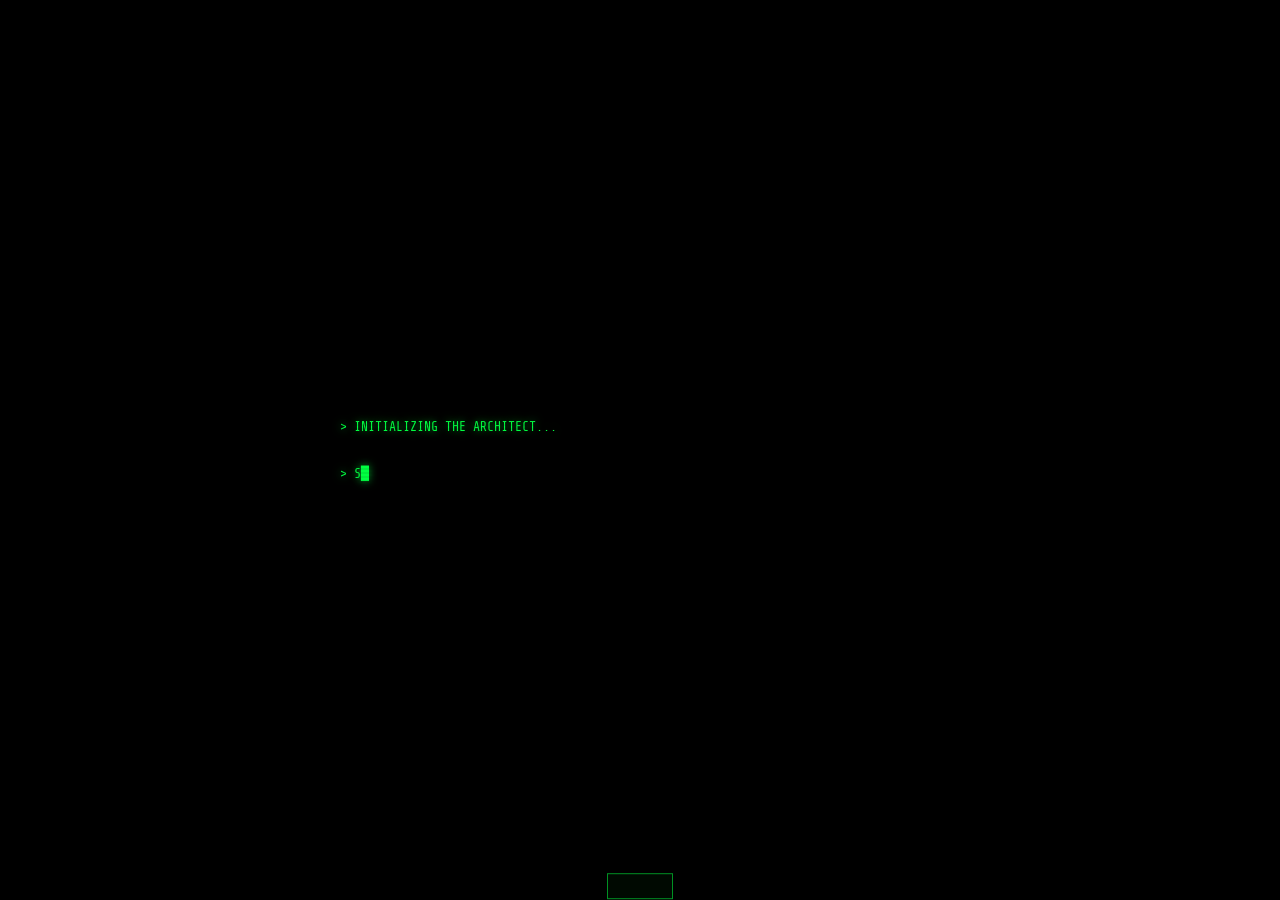
==== commit ab254f56: "Add Vision Board: per-pillar targets with locked/active/done states - Added PillarTarget DB model (p" ====
--- a/web_app/static/index.html
+++ b/web_app/static/index.html
@@ -149,6 +149,32 @@
             text-shadow: 0 0 8px rgba(0,255,65,0.12);
             letter-spacing: 0.02em;
         }
+        .morning-quote {
+            font-family: Verdana, Geneva, sans-serif;
+            font-weight: normal;
+            font-size: clamp(1.1rem, 3vw, 1.5rem);
+            line-height: 1.8;
+            color: var(--green);
+            padding: 0.5rem 0 0.75rem;
+        }
+        .morning-quote::before { content: '\201C'; }
+        .morning-quote::after  { content: '\201D'; }
+        .morning-quote-attr {
+            font-size: 0.62rem;
+            letter-spacing: 0.2em;
+            color: var(--text-dim);
+            text-align: right;
+            text-transform: uppercase;
+        }
+        .morning-quote-attr::before { content: '\2014  '; }
+        .morning-loading-tag {
+            font-size: 0.55rem;
+            letter-spacing: 0.15em;
+            color: var(--text-dim);
+            text-align: right;
+            margin-top: 1.25rem;
+            animation: blink 1.2s step-end infinite;
+        }
         #morning-directive {
             font-size: 0.9rem; line-height: 1.6;
             border-left: 2px solid var(--green-dim);
@@ -238,6 +264,89 @@
             color: var(--text-dim); text-align: center; margin-top: 1rem;
         }
 
+        /* ── VISION BOARD ── */
+        #screen-map {
+            position: fixed; inset: 0; z-index: 100;
+            background: var(--black);
+            display: flex; flex-direction: column;
+            overflow: hidden;
+        }
+        .vb-topbar {
+            display: flex; justify-content: space-between; align-items: center;
+            padding: 0.9rem 1.25rem; border-bottom: 1px solid var(--border);
+            font-size: 0.6rem; letter-spacing: 0.12em; color: var(--text-dim);
+            background: rgba(0,3,0,0.85); flex-shrink: 0;
+        }
+        .vb-topbar-title { color: var(--green); font-size: 0.72rem; letter-spacing: 0.22em; }
+        .vb-legend {
+            display: flex; gap: 0.75rem 1.25rem; flex-wrap: wrap;
+            padding: 0.5rem 1.25rem; border-bottom: 1px solid var(--border);
+            font-size: 0.58rem; letter-spacing: 0.12em; flex-shrink: 0;
+            background: rgba(0,3,0,0.5);
+        }
+        .leg-active { color: var(--green); }
+        .leg-locked { color: var(--text-dim); }
+        .leg-done   { color: #005518; }
+        .leg-note   { color: #003b0f; margin-left: auto; }
+        .vb-grid {
+            display: grid;
+            grid-template-columns: repeat(2, 1fr);
+            gap: 1px; flex: 1;
+            overflow-y: auto;
+            background: var(--border);
+        }
+        .sector {
+            background: var(--black); padding: 1rem;
+            display: flex; flex-direction: column; min-height: 180px; position: relative;
+        }
+        .sector-header {
+            display: flex; justify-content: space-between; align-items: flex-start;
+            margin-bottom: 0.65rem; padding-bottom: 0.5rem;
+            border-bottom: 1px solid var(--border);
+        }
+        .sector-name { font-family: 'VT323', monospace; font-size: 1.35rem; letter-spacing: 0.06em; line-height: 1; }
+        .sector-status { font-size: 0.52rem; letter-spacing: 0.18em; margin-top: 0.2rem; }
+        .sector-status.s-active { color: var(--green); }
+        .sector-status.s-idle   { color: var(--text-dim); }
+        .sector-count { font-size: 0.52rem; color: var(--text-dim); letter-spacing: 0.1em; white-space: nowrap; }
+        .target-list { flex: 1; display: flex; flex-direction: column; gap: 0.3rem; margin-bottom: 0.5rem; }
+        .target-item {
+            font-size: 0.7rem; line-height: 1.4; letter-spacing: 0.03em;
+            padding: 0.3rem 0.5rem; border-left: 2px solid transparent;
+            cursor: pointer; transition: border-color 0.15s, color 0.15s;
+            word-break: break-word; user-select: none;
+        }
+        .target-item::before { font-size: 0.55rem; margin-right: 0.4rem; }
+        .target-item.t-locked { color: var(--text-dim); border-left-color: #002a0a; }
+        .target-item.t-locked::before { content: '◇'; }
+        .target-item.t-active { color: var(--green); border-left-color: var(--green); }
+        .target-item.t-active::before { content: '◆'; }
+        .target-item.t-done   { color: #004d18; border-left-color: #002a0a; text-decoration: line-through; opacity: 0.6; }
+        .target-item.t-done::before { content: '✓'; }
+        .target-item:hover { background: rgba(0,255,65,0.03); }
+        .add-row { margin-top: auto; }
+        .add-btn {
+            background: none; border: 1px dashed rgba(0,255,65,0.18);
+            color: var(--text-dim); font-family: 'Share Tech Mono', monospace;
+            font-size: 0.58rem; letter-spacing: 0.15em; cursor: pointer;
+            padding: 0.3rem 0.5rem; width: 100%; text-align: left;
+            transition: border-color 0.15s, color 0.15s;
+        }
+        .add-btn:hover { border-color: var(--border-hi); color: var(--green); }
+        .add-btn::before { content: '+ '; }
+        .add-input-row { display: none; gap: 0.4rem; align-items: center; margin-top: 0.35rem; }
+        .add-input-row.open { display: flex; }
+        .target-input {
+            flex: 1; background: none; border: none; border-bottom: 1px solid var(--border-hi);
+            color: var(--green); font-family: 'Share Tech Mono', monospace;
+            font-size: 0.7rem; outline: none; padding: 0.2rem 0; caret-color: var(--green);
+        }
+        .target-input::placeholder { color: var(--text-dim); opacity: 0.5; }
+        .add-confirm {
+            background: none; border: none; color: var(--green);
+            font-family: 'Share Tech Mono', monospace; font-size: 0.7rem; cursor: pointer; padding: 0 0.3rem;
+        }
+
         /* ── MILESTONES ── */
         .milestone-row { display: flex; align-items: center; gap: 0.75rem; margin-bottom: 0.65rem; }
         .milestone-label { width: 9rem; flex-shrink: 0; }
@@ -427,9 +536,21 @@
     <div id="morning-view" class="hidden">
         <div class="sys-label">// MORNING PROTOCOL</div>
         <hr class="divider">
-        <h2 id="morning-message">"LOADING YOUR STORY..."</h2>
-        <p id="morning-directive" class="hidden"></p>
-        <div id="morning-stats" class="hidden"></div>
+
+        <!-- Loading state: inspirational quote -->
+        <div id="morning-loading-state">
+            <p id="loading-quote-text" class="morning-quote"></p>
+            <p id="loading-quote-attr" class="morning-quote-attr"></p>
+            <p class="morning-loading-tag">// LOADING YOUR STORY...</p>
+        </div>
+
+        <!-- Loaded state: AI story -->
+        <div id="morning-loaded-state" class="hidden">
+            <h2 id="morning-message"></h2>
+            <p id="morning-directive" class="hidden"></p>
+            <div id="morning-stats" class="hidden"></div>
+        </div>
+
         <div class="nav-bar">
             <button onclick="showMidday()" class="btn-ghost">MIDDAY</button>
             <button onclick="showEvening()" class="btn-ghost">EVENING</button>
@@ -562,16 +683,20 @@
     <ul id="facts-list" class="hidden"></ul>
 </div>
 
-<!-- ═══════════════════  PILLAR MAP  ═════════════ -->
-<div id="screen-map" class="panel hidden" style="max-width:780px;width:100%;">
-    <div class="sys-bar">
-        <span><span class="sys-dot"></span>MAP::LOADED</span>
-        <span>ARCHITECTURE SCAN</span>
-        <button onclick="showRitual()" class="btn-ghost" style="font-size:0.58rem;">BACK</button>
-    </div>
-    <div class="sys-label">// PILLAR ARCHITECTURE</div>
-    <hr class="divider">
-    <div id="pillars-grid"></div>
+<!-- ═══════════════════  VISION BOARD  ══════════ -->
+<div id="screen-map" class="hidden">
+    <div class="vb-topbar">
+        <span><span class="sys-dot"></span>VISION BOARD::ACTIVE</span>
+        <span class="vb-topbar-title">// SECTOR MAP</span>
+        <button onclick="showRitual()" class="btn-ghost" style="font-size:0.58rem;">← MORNING</button>
+    </div>
+    <div class="vb-legend">
+        <span class="leg-active">◆ ACTIVE</span>
+        <span class="leg-locked">◇ LOCKED</span>
+        <span class="leg-done">✓ DONE</span>
+        <span class="leg-note">// TAP TARGET TO CYCLE · HOLD TO DELETE</span>
+    </div>
+    <div id="sectors-grid" class="vb-grid"></div>
 </div>
 
 <script>
@@ -707,20 +832,46 @@
         .forEach(id => document.getElementById(id).classList.add('hidden'));
 }
 
+const MORNING_QUOTES = [
+    { text: "The impediment to action advances action. What stands in the way becomes the way.", author: "Marcus Aurelius" },
+    { text: "We are what we repeatedly do. Excellence, then, is not an act, but a habit.", author: "Aristotle" },
+    { text: "He who has a why to live can bear almost any how.", author: "Friedrich Nietzsche" },
+    { text: "The cave you fear to enter holds the treasure you seek.", author: "Joseph Campbell" },
+    { text: "Do not pray for an easy life. Pray for the strength to endure a difficult one.", author: "Bruce Lee" },
+    { text: "Waste no more time arguing about what a good man should be. Be one.", author: "Marcus Aurelius" },
+    { text: "First say to yourself what you would be, and then do what you have to do.", author: "Epictetus" },
+    { text: "It is not death that a man should fear, but he should fear never beginning to live.", author: "Marcus Aurelius" },
+    { text: "You do not rise to the level of your goals. You fall to the level of your systems.", author: "James Clear" },
+    { text: "The successful warrior is the average man with laser-like focus.", author: "Bruce Lee" },
+    { text: "A ship in harbor is safe, but that is not what ships are for.", author: "John A. Shedd" },
+    { text: "Knowing is not enough; we must apply. Willing is not enough; we must do.", author: "Goethe" },
+    { text: "Make the most of yourself, for that is all there is of you.", author: "Ralph Waldo Emerson" },
+    { text: "What you are afraid to do is a clear indicator of the next thing you need to do.", author: "Ralph Waldo Emerson" },
+    { text: "The quality of a man's life is in direct proportion to his commitment to excellence.", author: "Vince Lombardi" },
+];
+
 let currentSeedQuestion = '';
 
 async function showRitual() {
     if (!authToken) { showLoginScreen(); return; }
     hideAll();
     document.getElementById('screen-ritual').classList.remove('hidden');
-
-    const msgEl = document.getElementById('morning-message');
-    msgEl.textContent = '"LOADING YOUR STORY..."';
     document.getElementById('morning-view').classList.remove('hidden');
+
+    // Show a random quote while the story loads
+    const q = MORNING_QUOTES[Math.floor(Math.random() * MORNING_QUOTES.length)];
+    document.getElementById('loading-quote-text').textContent = q.text;
+    document.getElementById('loading-quote-attr').textContent = q.author;
+    document.getElementById('morning-loading-state').classList.remove('hidden');
+    document.getElementById('morning-loaded-state').classList.add('hidden');
 
     try {
         const data = await apiFetch('/ritual/morning');
-        msgEl.textContent = `"${data.message}"`;
+
+        document.getElementById('morning-loading-state').classList.add('hidden');
+        document.getElementById('morning-loaded-state').classList.remove('hidden');
+
+        document.getElementById('morning-message').textContent = `"${data.message}"`;
         currentSeedQuestion = data.seed_question || '';
 
         const directiveEl = document.getElementById('morning-directive');
@@ -742,7 +893,9 @@
             statsEl.classList.add('hidden');
         }
     } catch (e) {
-        msgEl.textContent = 'COULD NOT LOAD RITUAL. TRY AGAIN SHORTLY.';
+        document.getElementById('morning-loading-state').classList.add('hidden');
+        document.getElementById('morning-loaded-state').classList.remove('hidden');
+        document.getElementById('morning-message').textContent = 'COULD NOT LOAD RITUAL. TRY AGAIN SHORTLY.';
         showToast(e.message, true);
     }
 }
@@ -820,36 +973,133 @@
     if (!authToken) { showLoginScreen(); return; }
     hideAll();
     document.getElementById('screen-map').classList.remove('hidden');
-    const grid = document.getElementById('pillars-grid');
-    grid.textContent = '';
+    document.getElementById('sectors-grid').innerHTML =
+        '<div style="padding:2rem;color:var(--text-dim);font-size:0.7rem;letter-spacing:0.15em;animation:blink 1.2s step-end infinite;">// LOADING SECTORS...</div>';
     try {
-        const pillars = await apiFetch('/user/pillars');
-        pillars.forEach(p => {
-            const card = document.createElement('div');
-            const isMoving = p.status === 'Moving';
-            let urgency = '';
-            if (!isMoving) {
-                urgency = p.days_in_state < 7 ? 'paused-warn' : p.days_in_state < 14 ? 'paused-alert' : 'paused-danger';
-            }
-            card.className = `pillar-card ${isMoving ? 'moving' : urgency}`;
-
-            const name = document.createElement('div');
-            name.className = 'sys-label pillar-name';
-            name.textContent = p.name.toUpperCase();
-
-            const status = document.createElement('span');
-            status.className = `pillar-status ${isMoving ? 'status-moving' : 'status-paused'}`;
-            status.textContent = isMoving ? '◆ ACTIVE' : '○ IDLE';
-
-            const days = document.createElement('div');
-            days.className = 'pillar-days';
-            days.textContent = p.days_in_state === 0 ? 'SINCE TODAY' : `${p.days_in_state}D IN THIS STATE`;
-
-            card.appendChild(name);
-            card.appendChild(status);
-            card.appendChild(days);
-            grid.appendChild(card);
+        const [pillars, targets] = await Promise.all([
+            apiFetch('/user/pillars'),
+            apiFetch('/user/targets'),
+        ]);
+        _buildVisionBoard(pillars, targets);
+    } catch (e) {
+        showToast(e.message, true);
+    }
+}
+
+function _buildVisionBoard(pillars, targets) {
+    const grid = document.getElementById('sectors-grid');
+    grid.innerHTML = '';
+    const byPillar = {};
+    targets.forEach(t => { (byPillar[t.pillar_name] = byPillar[t.pillar_name] || []).push(t); });
+
+    pillars.forEach(p => {
+        const pts = byPillar[p.name] || [];
+        const isMoving = p.status === 'Moving';
+        const active = pts.filter(t => t.status === 'active').length;
+        const done   = pts.filter(t => t.status === 'done').length;
+        const pid    = p.name.replace(/[^a-zA-Z0-9]/g, '_');
+
+        const sector = document.createElement('div');
+        sector.className = 'sector';
+        sector.innerHTML = `
+            <div class="sector-header">
+                <div>
+                    <div class="sector-name">${p.name}</div>
+                    <div class="sector-status ${isMoving ? 's-active' : 's-idle'}">${isMoving ? '◆ ACTIVE' : '○ IDLE'} · ${p.days_in_state}D</div>
+                </div>
+                <div class="sector-count">${active} ACTIVE · ${done} DONE</div>
+            </div>
+            <div class="target-list" id="tlist-${pid}"></div>
+            <div class="add-row">
+                <button class="add-btn" onclick="_openTargetInput('${pid}')">ADD TARGET</button>
+                <div class="add-input-row" id="inputrow-${pid}">
+                    <input class="target-input" id="tinput-${pid}" placeholder="ENTER TARGET..." maxlength="120"
+                        onkeydown="_targetKey(event,'${pid}','${p.name}')">
+                    <button class="add-confirm" onclick="_confirmTarget('${pid}','${p.name}')">↵</button>
+                </div>
+            </div>`;
+        grid.appendChild(sector);
+        _renderTargets(pid, pts);
+    });
+}
+
+function _renderTargets(pid, targets) {
+    const list = document.getElementById('tlist-' + pid);
+    if (!list) return;
+    list.innerHTML = '';
+    targets.forEach(t => {
+        const div = document.createElement('div');
+        div.className = `target-item t-${t.status}`;
+        div.textContent = t.text;
+        div.title = 'Tap to cycle · hold to delete';
+        div.onclick = () => _cycleTarget(t, div);
+        div.oncontextmenu = (e) => { e.preventDefault(); _deleteTarget(t.id, div); };
+        // Long-press for mobile delete
+        let pressTimer;
+        div.addEventListener('touchstart', () => { pressTimer = setTimeout(() => _deleteTarget(t.id, div), 600); });
+        div.addEventListener('touchend', () => clearTimeout(pressTimer));
+        list.appendChild(div);
+    });
+}
+
+async function _cycleTarget(t, el) {
+    const order = ['locked', 'active', 'done'];
+    const next = order[(order.indexOf(t.status) + 1) % order.length];
+    el.className = `target-item t-${next}`;
+    const prev = t.status;
+    t.status = next;
+    try {
+        await apiFetch(`/user/targets/${t.id}`, { method: 'PATCH', body: JSON.stringify({ status: next }) });
+    } catch (e) {
+        el.className = `target-item t-${prev}`;
+        t.status = prev;
+        showToast(e.message, true);
+    }
+}
+
+async function _deleteTarget(id, el) {
+    el.style.opacity = '0.3';
+    try {
+        await apiFetch(`/user/targets/${id}`, { method: 'DELETE' });
+        el.remove();
+    } catch (e) {
+        el.style.opacity = '';
+        showToast(e.message, true);
+    }
+}
+
+function _openTargetInput(pid) {
+    document.getElementById('inputrow-' + pid).classList.add('open');
+    document.getElementById('tinput-' + pid).focus();
+}
+
+function _targetKey(e, pid, pillarName) {
+    if (e.key === 'Enter')  _confirmTarget(pid, pillarName);
+    if (e.key === 'Escape') document.getElementById('inputrow-' + pid).classList.remove('open');
+}
+
+async function _confirmTarget(pid, pillarName) {
+    const input = document.getElementById('tinput-' + pid);
+    const text  = input.value.trim().toUpperCase();
+    if (!text) return;
+    input.value = '';
+    document.getElementById('inputrow-' + pid).classList.remove('open');
+    try {
+        const t = await apiFetch('/user/targets', {
+            method: 'POST',
+            body: JSON.stringify({ pillar_name: pillarName, text }),
         });
+        const list = document.getElementById('tlist-' + pid);
+        const div  = document.createElement('div');
+        div.className = 'target-item t-locked';
+        div.textContent = t.text;
+        div.title = 'Tap to cycle · hold to delete';
+        div.onclick = () => _cycleTarget(t, div);
+        div.oncontextmenu = (e) => { e.preventDefault(); _deleteTarget(t.id, div); };
+        let pressTimer;
+        div.addEventListener('touchstart', () => { pressTimer = setTimeout(() => _deleteTarget(t.id, div), 600); });
+        div.addEventListener('touchend', () => clearTimeout(pressTimer));
+        list.appendChild(div);
     } catch (e) {
         showToast(e.message, true);
     }
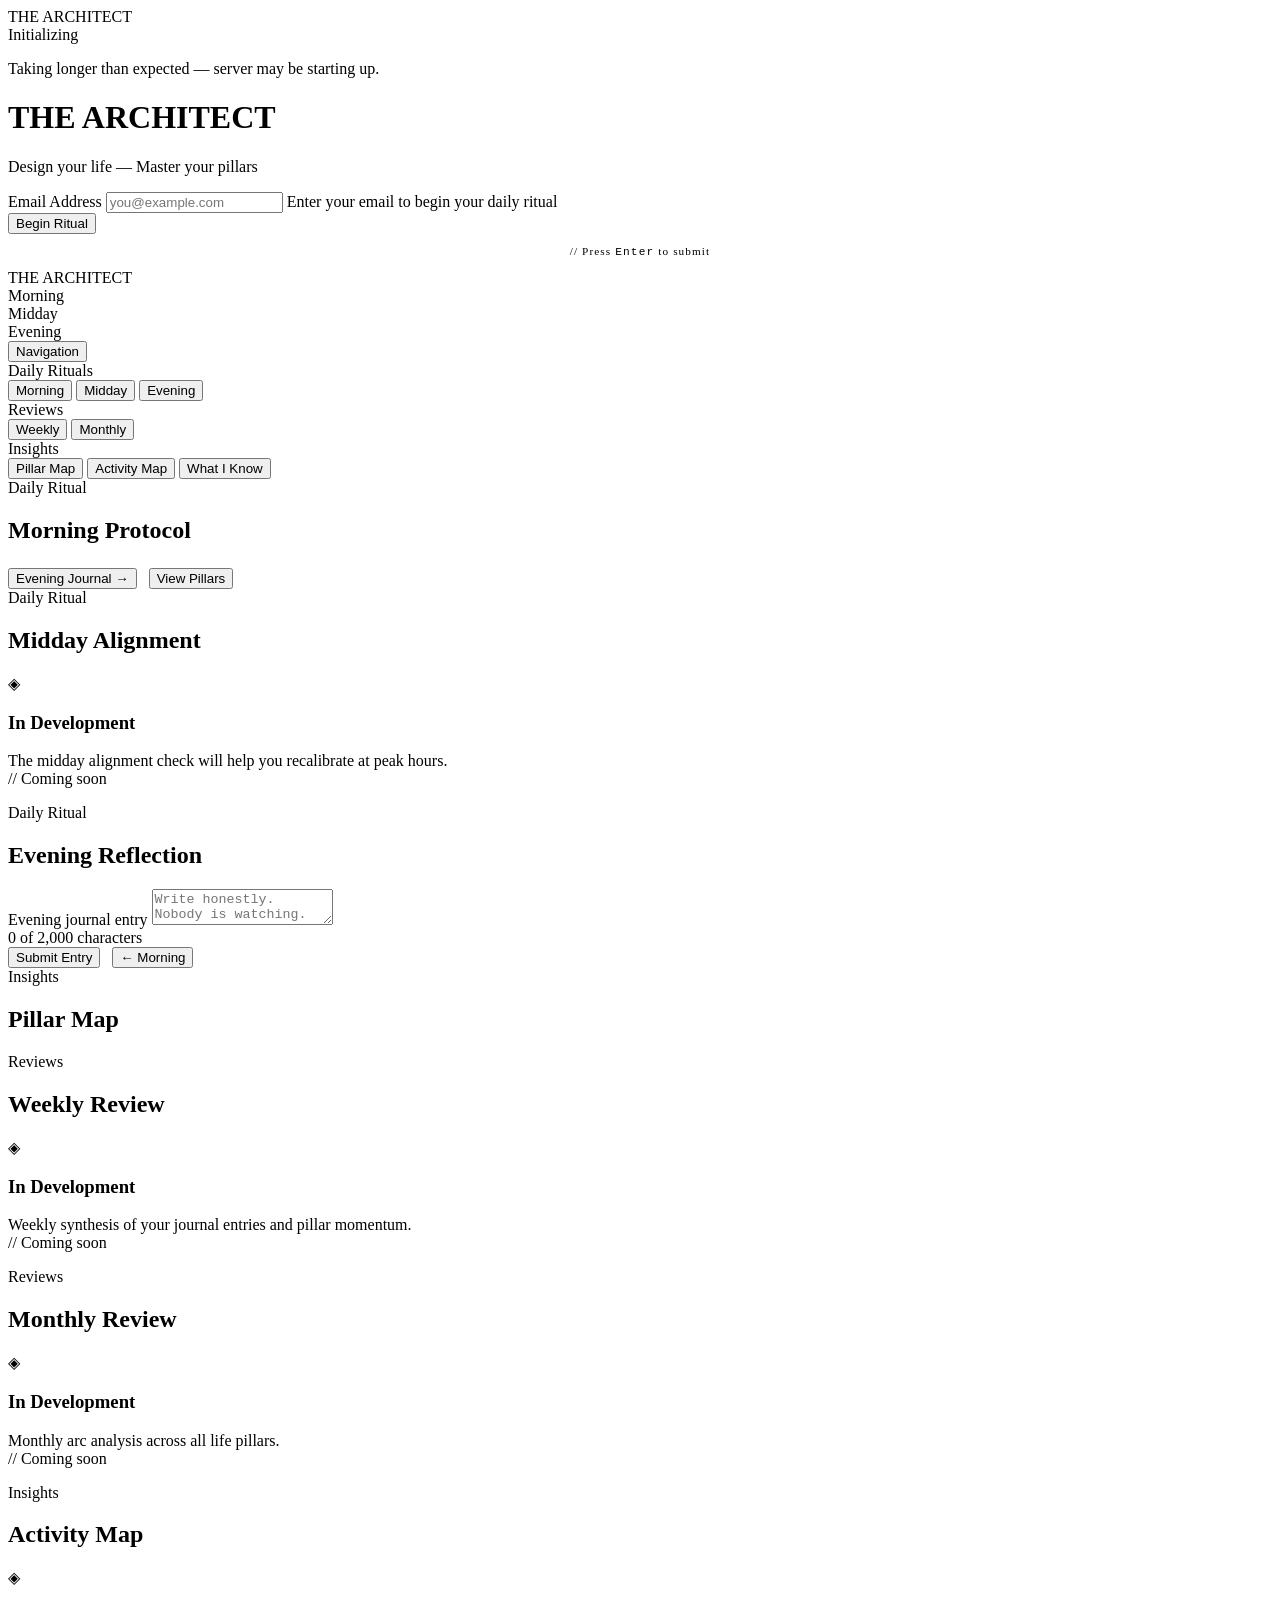
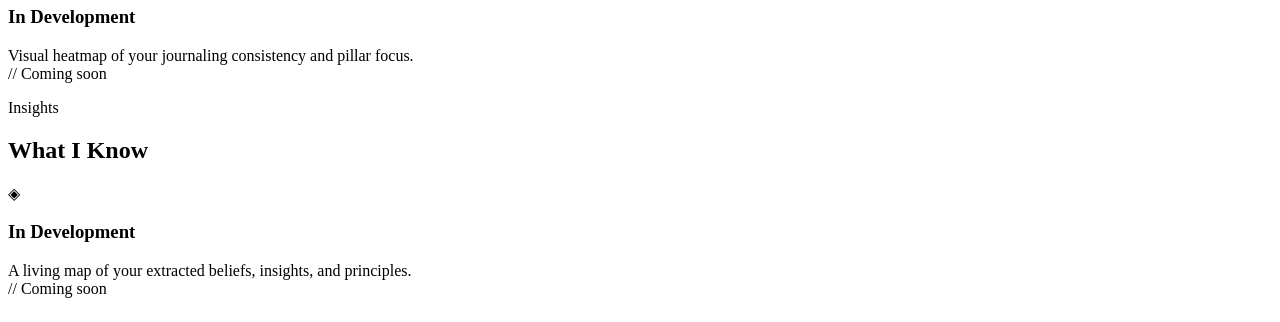
==== commit 1467fc8a: "feat: comprehensive UX overhaul — mobile-responsive Matrix frontend Splits the monolithic index.html" ====
--- a/web_app/static/index.html
+++ b/web_app/static/index.html
@@ -1,1380 +1,369 @@
 <!DOCTYPE html>
 <html lang="en">
 <head>
-    <meta charset="UTF-8">
-    <meta name="viewport" content="width=device-width, initial-scale=1.0">
-    <title>THE ARCHITECT</title>
-    <link rel="icon" href="data:image/svg+xml,<svg xmlns='http://www.w3.org/2000/svg' viewBox='0 0 32 32'><rect width='32' height='32' fill='%23000300'/><text x='50%25' y='50%25' dominant-baseline='central' text-anchor='middle' font-family='monospace' font-size='20' fill='%2300ff41'>A</text></svg>">
-    <link href="https://fonts.googleapis.com/css2?family=Share+Tech+Mono&family=VT323&display=swap" rel="stylesheet">
-    <style>
-        :root {
-            --green:      #00ff41;
-            --green-dim:  #00b32c;
-            --green-dark: #003b0f;
-            --green-glow: rgba(0,255,65,0.15);
-            --black:      #000300;
-            --panel:      rgba(0,10,2,0.92);
-            --border:     rgba(0,255,65,0.18);
-            --border-hi:  rgba(0,255,65,0.55);
-            --text-dim:   #00882a;
-            --red:        #ff2020;
-        }
-
-        *, *::before, *::after { box-sizing: border-box; margin: 0; padding: 0; }
-        html { height: 100%; overflow: hidden; }
-
-        body {
-            background: var(--black);
-            color: var(--green);
-            font-family: 'Share Tech Mono', monospace;
-            font-size: 14px;
-            height: 100%;
-            display: flex;
-            align-items: center;
-            justify-content: center;
-            padding: 1.5rem;
-            animation: flicker 9s infinite;
-        }
-
-        #matrix-canvas { position: fixed; inset: 0; z-index: 0; opacity: 0.16; }
-
-        body::after {
-            content: '';
-            position: fixed; inset: 0;
-            background: repeating-linear-gradient(0deg, transparent, transparent 2px, rgba(0,0,0,0.07) 2px, rgba(0,0,0,0.07) 4px);
-            pointer-events: none;
-            z-index: 9998;
-        }
-
-        @keyframes flicker {
-            0%,100% { opacity:1 } 91% { opacity:1 } 92% { opacity:0.87 }
-            93% { opacity:1 }    96% { opacity:0.92 } 97% { opacity:1 }
-        }
-
-        /* ── PANEL ── */
-        .panel {
-            position: relative; z-index: 10;
-            background: var(--panel);
-            border: 1px solid var(--border);
-            padding: 2rem 1.75rem; width: 100%;
-            box-shadow: 0 0 60px rgba(0,255,65,0.04), inset 0 0 60px rgba(0,0,0,0.6);
-            overflow-y: auto;
-            max-height: calc(100vh - 3rem);
-        }
-        .panel::before, .panel::after {
-            content: ''; position: absolute;
-            width: 14px; height: 14px;
-            border-color: var(--green); border-style: solid;
-        }
-        .panel::before { top:-1px; left:-1px; border-width: 2px 0 0 2px; }
-        .panel::after  { bottom:-1px; right:-1px; border-width: 0 2px 2px 0; }
-
-        /* ── SYS BAR ── */
-        .sys-bar {
-            display: flex; justify-content: space-between; align-items: center;
-            font-size: 0.62rem; color: var(--text-dim);
-            margin-bottom: 1.5rem; padding-bottom: 0.75rem;
-            border-bottom: 1px solid var(--border); letter-spacing: 0.08em;
-        }
-        .sys-dot {
-            display: inline-block; width: 5px; height: 5px;
-            background: var(--green); border-radius: 50%; margin-right: 5px;
-            animation: blink 1.2s step-end infinite;
-        }
-        @keyframes blink { 0%,100%{opacity:1} 50%{opacity:0} }
-
-        /* ── WORDMARK ── */
-        .wordmark {
-            font-family: 'VT323', monospace;
-            font-size: clamp(3.2rem, 10vw, 5.5rem);
-            line-height: 0.88; letter-spacing: 0.12em;
-            text-shadow: 0 0 20px var(--green), 0 0 50px rgba(0,255,65,0.25);
-            color: var(--green);
-        }
-        @keyframes glitch {
-            0%   { text-shadow: 2px 0 var(--red), -2px 0 #00ffff; clip-path: inset(20% 0 60% 0); }
-            20%  { text-shadow: -2px 0 var(--red), 2px 0 #00ffff; clip-path: inset(50% 0 30% 0); }
-            40%  { text-shadow: 2px 0 #00ffff, -2px 0 var(--red); clip-path: inset(10% 0 80% 0); }
-            60%  { text-shadow: 0 0 20px var(--green), 0 0 50px rgba(0,255,65,0.25); clip-path: none; }
-            100% { text-shadow: 0 0 20px var(--green), 0 0 50px rgba(0,255,65,0.25); clip-path: none; }
-        }
-        .wordmark:hover { animation: glitch 0.35s ease forwards; cursor: default; }
-
-        /* ── BUTTONS ── */
-        .btn {
-            display: inline-block; background: transparent;
-            border: 1px solid var(--border-hi); color: var(--green);
-            font-family: 'Share Tech Mono', monospace;
-            font-size: 0.72rem; letter-spacing: 0.2em; text-transform: uppercase;
-            padding: 0.6rem 1.5rem; cursor: pointer;
-            transition: background 0.15s, box-shadow 0.15s;
-        }
-        .btn::before { content: '> '; color: var(--text-dim); }
-        .btn:hover { background: var(--green-glow); box-shadow: 0 0 18px rgba(0,255,65,0.18); }
-        .btn:disabled { opacity: 0.5; cursor: not-allowed; }
-
-        .btn-ghost {
-            background: none; border: none; color: var(--text-dim);
-            font-family: 'Share Tech Mono', monospace;
-            font-size: 0.65rem; letter-spacing: 0.12em;
-            cursor: pointer; transition: color 0.15s; padding: 0;
-        }
-        .btn-ghost::before { content: '[ '; }
-        .btn-ghost::after  { content: ' ]'; }
-        .btn-ghost:hover { color: var(--green); }
-
-        /* ── MISC ── */
-        .sys-label {
-            font-size: 0.6rem; letter-spacing: 0.28em;
-            color: var(--text-dim); text-transform: uppercase;
-        }
-        .divider { border: none; border-top: 1px solid var(--border); margin: 1.1rem 0; }
-
-        .input-field {
-            width: 100%; background: rgba(0,255,65,0.02);
-            border: 1px solid var(--border); color: var(--green);
-            font-family: 'Share Tech Mono', monospace;
-            font-size: 0.85rem; padding: 0.7rem 1rem; outline: none;
-            caret-color: var(--green); letter-spacing: 0.05em;
-            transition: border-color 0.2s, box-shadow 0.2s;
-        }
-        .input-field:focus { border-color: var(--border-hi); box-shadow: 0 0 0 2px rgba(0,255,65,0.06); }
-        .input-field::placeholder { color: var(--text-dim); opacity: 0.55; }
-
-        #morning-message {
-            font-family: Verdana, Geneva, sans-serif;
-            font-weight: normal;
-            font-size: clamp(1rem, 2.5vw, 1.25rem);
-            line-height: 1.85;
-            text-shadow: 0 0 8px rgba(0,255,65,0.12);
-            letter-spacing: 0.02em;
-        }
-        .morning-quote {
-            font-family: Verdana, Geneva, sans-serif;
-            font-weight: normal;
-            font-size: clamp(1.1rem, 3vw, 1.5rem);
-            line-height: 1.8;
-            color: var(--green);
-            padding: 0.5rem 0 0.75rem;
-        }
-        .morning-quote::before { content: '\201C'; }
-        .morning-quote::after  { content: '\201D'; }
-        .morning-quote-attr {
-            font-size: 0.62rem;
-            letter-spacing: 0.2em;
-            color: var(--text-dim);
-            text-align: right;
-            text-transform: uppercase;
-        }
-        .morning-quote-attr::before { content: '\2014  '; }
-        .morning-loading-tag {
-            font-size: 0.55rem;
-            letter-spacing: 0.15em;
-            color: var(--text-dim);
-            text-align: right;
-            margin-top: 1.25rem;
-            animation: blink 1.2s step-end infinite;
-        }
-        #morning-directive {
-            font-size: 0.9rem; line-height: 1.6;
-            border-left: 2px solid var(--green-dim);
-            padding-left: 1rem; margin: 1rem 0;
-        }
-        #morning-stats {
-            display: flex; gap: 1rem; flex-wrap: wrap;
-            font-size: 0.6rem; letter-spacing: 0.15em;
-            color: var(--text-dim); text-transform: uppercase;
-            margin: 0.5rem 0 0.75rem;
-        }
-
-        #seed-question { font-size: 0.95rem; line-height: 1.7; }
-        #seed-question::before { content: '> '; color: var(--text-dim); }
-
-        #journal-input, #spark-input {
-            width: 100%; min-height: 190px;
-            background: rgba(0,255,65,0.02); border: 1px solid var(--border);
-            color: var(--green); font-family: 'Share Tech Mono', monospace;
-            font-size: 0.85rem; line-height: 1.75; padding: 1rem;
-            outline: none; resize: vertical; caret-color: var(--green);
-            transition: border-color 0.2s, box-shadow 0.2s;
-        }
-        #journal-input:focus, #spark-input:focus {
-            border-color: var(--border-hi); box-shadow: 0 0 0 2px rgba(0,255,65,0.06);
-        }
-        #journal-input::placeholder, #spark-input::placeholder {
-            color: var(--text-dim); opacity: 0.55; font-style: italic;
-        }
-        .char-count { font-size: 0.6rem; color: var(--text-dim); text-align: right; margin-top: 4px; }
-
-        .nav-bar {
-            display: flex; gap: 0.75rem 1.25rem; flex-wrap: wrap;
-            margin-top: 1.25rem; padding-top: 1rem;
-            border-top: 1px solid var(--border); align-items: center;
-        }
-
-        /* ── PILLAR GRID ── */
-        #pillars-grid {
-            display: grid;
-            grid-template-columns: repeat(auto-fill, minmax(180px, 1fr));
-            gap: 0.65rem;
-        }
-        .pillar-card {
-            border: 1px solid var(--border); padding: 1.1rem 1rem;
-            position: relative; background: rgba(0,255,65,0.015);
-            transition: border-color 0.2s, box-shadow 0.2s;
-        }
-        .pillar-card:hover { border-color: var(--border-hi); box-shadow: 0 0 12px rgba(0,255,65,0.08); }
-        .pillar-card.moving { border-color: rgba(0,255,65,0.4); }
-        .pillar-card.moving::before {
-            content: ''; position: absolute; top:0; left:0; right:0; height:1px;
-            background: linear-gradient(90deg, var(--green), transparent);
-        }
-        .pillar-card.paused-warn   { border-color: rgba(255,180,0,0.35); }
-        .pillar-card.paused-alert  { border-color: rgba(255,100,0,0.4); }
-        .pillar-card.paused-danger { border-color: rgba(255,32,32,0.45); }
-        .pillar-name   { font-size: 0.78rem; letter-spacing: 0.1em; margin-bottom: 0.3rem; }
-        .pillar-status { font-size: 0.58rem; letter-spacing: 0.2em; }
-        .pillar-days   { font-size: 0.55rem; color: var(--text-dim); margin-top: 0.25rem; }
-        .status-moving { color: var(--green); }
-        .status-paused { color: var(--text-dim); }
-
-        /* ── REVIEW ── */
-        .review-section { margin-bottom: 1.4rem; }
-        .review-label {
-            font-size: 0.6rem; letter-spacing: 0.28em;
-            color: var(--text-dim); text-transform: uppercase; margin-bottom: 0.6rem;
-        }
-        .review-label.accent { color: var(--green); }
-        .review-label.danger { color: var(--red); }
-        .review-list { list-style: none; }
-        .review-list li {
-            font-size: 0.82rem; line-height: 1.7;
-            padding: 0.35rem 0.75rem;
-            border-left: 2px solid var(--border-hi); margin-bottom: 0.35rem;
-        }
-        .review-list li.dim { border-left-color: var(--text-dim); color: var(--text-dim); }
-        .review-text { font-size: 0.85rem; line-height: 1.8; }
-        .review-directive {
-            border: 1px solid var(--border-hi); padding: 1rem;
-            font-size: 0.9rem; line-height: 1.6;
-        }
-        .review-directive::before { content: '> '; color: var(--text-dim); }
-        .review-meta {
-            font-size: 0.58rem; letter-spacing: 0.1em;
-            color: var(--text-dim); text-align: center; margin-top: 1rem;
-        }
-
-        /* ── VISION BOARD ── */
-        #screen-map {
-            position: fixed; inset: 0; z-index: 100;
-            background: var(--black);
-            display: flex; flex-direction: column;
-            overflow: hidden;
-        }
-        .vb-topbar {
-            display: flex; justify-content: space-between; align-items: center;
-            padding: 0.9rem 1.25rem; border-bottom: 1px solid var(--border);
-            font-size: 0.6rem; letter-spacing: 0.12em; color: var(--text-dim);
-            background: rgba(0,3,0,0.85); flex-shrink: 0;
-        }
-        .vb-topbar-title { color: var(--green); font-size: 0.72rem; letter-spacing: 0.22em; }
-        .vb-legend {
-            display: flex; gap: 0.75rem 1.25rem; flex-wrap: wrap;
-            padding: 0.5rem 1.25rem; border-bottom: 1px solid var(--border);
-            font-size: 0.58rem; letter-spacing: 0.12em; flex-shrink: 0;
-            background: rgba(0,3,0,0.5);
-        }
-        .leg-active { color: var(--green); }
-        .leg-locked { color: var(--text-dim); }
-        .leg-done   { color: #005518; }
-        .leg-note   { color: #003b0f; margin-left: auto; }
-        .vb-grid {
-            display: grid;
-            grid-template-columns: repeat(2, 1fr);
-            gap: 1px; flex: 1;
-            overflow-y: auto;
-            background: var(--border);
-        }
-        .sector {
-            background: var(--black); padding: 1rem;
-            display: flex; flex-direction: column; min-height: 180px; position: relative;
-        }
-        .sector-header {
-            display: flex; justify-content: space-between; align-items: flex-start;
-            margin-bottom: 0.65rem; padding-bottom: 0.5rem;
-            border-bottom: 1px solid var(--border);
-        }
-        .sector-name { font-family: 'VT323', monospace; font-size: 1.35rem; letter-spacing: 0.06em; line-height: 1; }
-        .sector-status { font-size: 0.52rem; letter-spacing: 0.18em; margin-top: 0.2rem; }
-        .sector-status.s-active { color: var(--green); }
-        .sector-status.s-idle   { color: var(--text-dim); }
-        .sector-count { font-size: 0.52rem; color: var(--text-dim); letter-spacing: 0.1em; white-space: nowrap; }
-        .target-list { flex: 1; display: flex; flex-direction: column; gap: 0.3rem; margin-bottom: 0.5rem; }
-        .target-item {
-            font-size: 0.7rem; line-height: 1.4; letter-spacing: 0.03em;
-            padding: 0.3rem 0.5rem; border-left: 2px solid transparent;
-            cursor: pointer; transition: border-color 0.15s, color 0.15s;
-            word-break: break-word; user-select: none;
-        }
-        .target-item::before { font-size: 0.55rem; margin-right: 0.4rem; }
-        .target-item.t-locked { color: var(--text-dim); border-left-color: #002a0a; }
-        .target-item.t-locked::before { content: '◇'; }
-        .target-item.t-active { color: var(--green); border-left-color: var(--green); }
-        .target-item.t-active::before { content: '◆'; }
-        .target-item.t-done   { color: #004d18; border-left-color: #002a0a; text-decoration: line-through; opacity: 0.6; }
-        .target-item.t-done::before { content: '✓'; }
-        .target-item:hover { background: rgba(0,255,65,0.03); }
-        .add-row { margin-top: auto; }
-        .add-btn {
-            background: none; border: 1px dashed rgba(0,255,65,0.18);
-            color: var(--text-dim); font-family: 'Share Tech Mono', monospace;
-            font-size: 0.58rem; letter-spacing: 0.15em; cursor: pointer;
-            padding: 0.3rem 0.5rem; width: 100%; text-align: left;
-            transition: border-color 0.15s, color 0.15s;
-        }
-        .add-btn:hover { border-color: var(--border-hi); color: var(--green); }
-        .add-btn::before { content: '+ '; }
-        .add-input-row { display: none; gap: 0.4rem; align-items: center; margin-top: 0.35rem; }
-        .add-input-row.open { display: flex; }
-        .target-input {
-            flex: 1; background: none; border: none; border-bottom: 1px solid var(--border-hi);
-            color: var(--green); font-family: 'Share Tech Mono', monospace;
-            font-size: 0.7rem; outline: none; padding: 0.2rem 0; caret-color: var(--green);
-        }
-        .target-input::placeholder { color: var(--text-dim); opacity: 0.5; }
-        .add-confirm {
-            background: none; border: none; color: var(--green);
-            font-family: 'Share Tech Mono', monospace; font-size: 0.7rem; cursor: pointer; padding: 0 0.3rem;
-        }
-
-        /* ── MILESTONES ── */
-        .milestone-row { display: flex; align-items: center; gap: 0.75rem; margin-bottom: 0.65rem; }
-        .milestone-label { width: 9rem; flex-shrink: 0; }
-        .milestone-name { font-size: 0.72rem; letter-spacing: 0.06em; }
-        .milestone-badge { font-size: 0.55rem; letter-spacing: 0.1em; color: var(--text-dim); margin-top: 2px; }
-        .dots-wrap { display: flex; gap: 2px; flex-wrap: wrap; }
-        .dot { width: 8px; height: 8px; border-radius: 1px; flex-shrink: 0; }
-
-        /* ── FACTS ── */
-        .fact-item {
-            display: flex; justify-content: space-between; align-items: flex-start;
-            gap: 1rem; border: 1px solid var(--border); padding: 0.75rem 1rem;
-            margin-bottom: 0.5rem;
-        }
-        .fact-text { font-size: 0.8rem; line-height: 1.6; }
-        .fact-meta { display: flex; flex-direction: column; align-items: flex-end; gap: 0.3rem; flex-shrink: 0; }
-        .fact-date { font-size: 0.58rem; letter-spacing: 0.06em; color: var(--text-dim); white-space: nowrap; }
-        .fact-del {
-            background: none; border: none; color: var(--text-dim);
-            font-family: 'Share Tech Mono', monospace; font-size: 0.58rem;
-            letter-spacing: 0.06em; cursor: pointer; padding: 0;
-            transition: color 0.15s;
-        }
-        .fact-del:hover { color: var(--red); }
-
-        /* ── MIDDAY ── */
-        #midday-pillar {
-            font-size: 0.6rem; letter-spacing: 0.28em;
-            color: var(--text-dim); text-transform: uppercase; margin-bottom: 0.75rem;
-        }
-        #midday-challenge {
-            font-family: 'VT323', monospace;
-            font-size: clamp(1.4rem, 3.5vw, 2rem);
-            line-height: 1.3; text-shadow: 0 0 10px rgba(0,255,65,0.3); margin-bottom: 1.5rem;
-        }
-
-        /* ── ONBOARD ── */
-        .onboard-question {
-            font-family: 'VT323', monospace;
-            font-size: clamp(1.8rem, 5vw, 2.8rem);
-            line-height: 1.15; text-shadow: 0 0 10px rgba(0,255,65,0.3); margin-bottom: 0.5rem;
-        }
-        .onboard-sub {
-            font-size: 0.7rem; letter-spacing: 0.1em;
-            color: var(--text-dim); margin-bottom: 1.25rem;
-        }
-        .onboard-sub::before { content: '// '; }
-
-        /* ── ANIMATIONS ── */
-        @keyframes matrixIn {
-            0%   { opacity:0; transform:translateY(-6px); filter:blur(1px); }
-            100% { opacity:1; transform:translateY(0);    filter:blur(0); }
-        }
-        .fi { animation: matrixIn 0.4s ease forwards; }
-        .d1 { animation-delay: 0.05s; opacity: 0; }
-        .d2 { animation-delay: 0.16s; opacity: 0; }
-        .d3 { animation-delay: 0.28s; opacity: 0; }
-        .d4 { animation-delay: 0.42s; opacity: 0; }
-        .d5 { animation-delay: 0.56s; opacity: 0; }
-
-        /* ── TOAST ── */
-        #toast {
-            position: fixed; bottom: 2rem; left: 50%;
-            transform: translateX(-50%) translateY(120%);
-            background: var(--panel); border: 1px solid var(--border-hi);
-            color: var(--green); padding: 0.75rem 2rem;
-            font-size: 0.72rem; letter-spacing: 0.1em;
-            transition: transform 0.3s ease; z-index: 9999; white-space: nowrap;
-        }
-        #toast.show { transform: translateX(-50%) translateY(0); }
-        #toast.error { border-color: rgba(255,32,32,0.5); color: var(--red); }
-
-        /* ── SPINNER ── */
-        .spinner {
-            display: inline-block; width: 13px; height: 13px;
-            border: 2px solid rgba(0,255,65,0.2); border-top-color: var(--green);
-            border-radius: 50%; animation: spin 0.7s linear infinite; vertical-align: middle;
-        }
-        @keyframes spin { to { transform: rotate(360deg); } }
-
-        /* ── BOOT SCREEN ── */
-        #screen-boot {
-            position: fixed; inset: 0; background: #000;
-            display: flex; flex-direction: column; justify-content: center;
-            padding: 2rem; z-index: 200;
-        }
-        #screen-boot.fade-out { animation: fadeOut 0.8s ease forwards; }
-        @keyframes fadeOut { to { opacity: 0; pointer-events: none; } }
-
-        .matrix-line {
-            font-family: 'Share Tech Mono', monospace;
-            font-size: clamp(0.65rem, 1.4vw, 0.82rem);
-            color: #00ff41; text-shadow: 0 0 8px rgba(0,255,65,0.6);
-            line-height: 1.8; white-space: pre; min-height: 1.8em;
-        }
-        .matrix-dim { color: #005c18; text-shadow: none; }
-        .matrix-cursor::after { content: '█'; animation: blink 0.6s step-end infinite; }
-
-        /* ── STATUS HELPERS ── */
-        .loading-text {
-            font-size: 0.72rem; letter-spacing: 0.2em;
-            color: var(--text-dim); text-align: center; padding: 2rem 0;
-            animation: blink 1.2s step-end infinite;
-        }
-        .loading-text::before { content: '> '; }
-        .empty-text {
-            font-size: 0.72rem; letter-spacing: 0.15em;
-            color: var(--text-dim); text-align: center; padding: 2rem 0;
-        }
-        .empty-text::before { content: '// '; }
-
-        .hidden { display: none !important; }
-
-        ::-webkit-scrollbar { width: 3px; }
-        ::-webkit-scrollbar-track { background: var(--black); }
-        ::-webkit-scrollbar-thumb { background: var(--green-dark); }
-    </style>
+  <meta charset="UTF-8">
+  <meta name="viewport" content="width=device-width, initial-scale=1.0">
+  <meta name="description" content="The Architect — Design your life. Master your pillars.">
+  <meta name="theme-color" content="#000000">
+  <title>The Architect</title>
+  <link rel="stylesheet" href="/static/style.css">
 </head>
 <body>
 
-<canvas id="matrix-canvas"></canvas>
-<div id="toast"></div>
-
-<!-- ═══════════════════  BOOT  ═══════════════════ -->
-<div id="screen-boot">
-    <div id="boot-lines" style="max-width:600px;width:100%;margin:0 auto;"></div>
+<!-- ===== LOADING OVERLAY ===== -->
+<div id="loading-overlay" role="status" aria-live="polite" aria-label="Loading">
+  <div class="loading-logo">THE ARCHITECT</div>
+  <div class="loading-text">
+    <span id="loading-message">Initializing</span>
+    <div class="loading-dots" aria-hidden="true">
+      <span></span><span></span><span></span>
+    </div>
+  </div>
+  <div class="loading-progress-bar" aria-hidden="true">
+    <div class="loading-progress-fill"></div>
+  </div>
+  <p class="loading-timeout" id="loading-timeout" role="alert">
+    Taking longer than expected — server may be starting up.
+  </p>
 </div>
 
-<!-- ═══════════════════  LOGIN  ══════════════════ -->
-<div id="screen-login" class="panel hidden" style="max-width:460px; text-align:center;">
-    <div class="sys-bar fi d1">
-        <span><span class="sys-dot"></span>SYS::ONLINE</span>
-        <span id="clock-display">--:--:--</span>
-        <span>NODE_01</span>
-    </div>
-    <div class="fi d2">
-        <h1 class="wordmark">THE<br>ARCHITECT</h1>
-    </div>
-    <div class="fi d3" style="font-size:0.65rem;color:var(--text-dim);letter-spacing:0.2em;margin:0.5rem 0 1.5rem;">
-        // DESIGN YOUR LIFE. MASTER YOUR PILLARS.
-    </div>
-    <hr class="divider">
-    <div class="fi d3" style="font-size:0.68rem;color:var(--text-dim);text-align:left;line-height:2;margin-bottom:1.25rem;">
-        <div>> SYSTEM INITIALIZING...</div>
-        <div>> LOADING PERSONAL DATA...</div>
-        <div>> AWAITING AUTHENTICATION_</div>
-    </div>
-    <div class="fi d4" style="margin-bottom:0.75rem;">
-        <input id="email-input" type="email" placeholder="// YOUR EMAIL ADDRESS" class="input-field" />
-    </div>
-    <div class="fi d5">
-        <button id="login-btn" onclick="login()" class="btn" style="width:100%;">TAKE THE RED PILL</button>
-        <button id="blue-pill-btn" onclick="bluePill(this)"
-            style="width:100%;margin-top:0.75rem;background:transparent;border:1px solid rgba(30,100,255,0.35);color:#4a5a8a;font-family:'Share Tech Mono',monospace;font-size:0.72rem;letter-spacing:0.2em;text-transform:uppercase;padding:0.6rem 1.5rem;cursor:pointer;transition:all 0.15s;">
-            TAKE THE BLUE PILL
+<!-- ===== TOAST CONTAINER ===== -->
+<div id="toast-container" aria-live="polite" aria-atomic="false"></div>
+
+<!-- ===== LOGIN SCREEN ===== -->
+<div id="screen-login">
+  <h1 class="login-logo">THE ARCHITECT</h1>
+  <p class="login-tagline">Design your life &mdash; Master your pillars</p>
+
+  <div class="login-form" role="main">
+    <div class="input-group">
+      <label class="input-label" for="login-email">Email Address</label>
+      <input
+        type="email"
+        id="login-email"
+        class="input-field"
+        placeholder="you@example.com"
+        autocomplete="email"
+        spellcheck="false"
+        aria-required="true"
+        aria-describedby="login-hint"
+      >
+      <span id="login-hint" class="sr-only">Enter your email to begin your daily ritual</span>
+    </div>
+
+    <button
+      id="login-btn"
+      class="btn btn-primary btn-full"
+      onclick="handleLogin()"
+      aria-label="Log in and begin your daily ritual"
+    >
+      Begin Ritual
+    </button>
+
+    <p style="font-size:0.7rem;color:var(--text-dim);text-align:center;letter-spacing:0.1em;">
+      // Press <kbd style="color:var(--green);">Enter</kbd> to submit
+    </p>
+  </div>
+</div>
+
+<!-- ===== APP SHELL ===== -->
+<div id="app-shell" class="hidden" style="display:flex;flex-direction:column;min-height:100vh;">
+
+  <!-- Top bar -->
+  <header id="topbar" role="banner">
+    <span class="topbar-logo" aria-label="The Architect">THE ARCHITECT</span>
+    <span class="topbar-user" id="topbar-user" aria-label="Current user"></span>
+  </header>
+
+  <!-- Breadcrumb -->
+  <nav id="breadcrumb" aria-label="Current location"></nav>
+
+  <!-- Daily progress indicator -->
+  <div id="daily-progress" role="region" aria-label="Daily ritual progress">
+    <div class="progress-step" id="dp-morning">
+      <div class="progress-dot" aria-hidden="true"></div>
+      <span>Morning</span>
+    </div>
+    <div class="progress-line" aria-hidden="true"></div>
+    <div class="progress-step" id="dp-midday">
+      <div class="progress-dot" aria-hidden="true"></div>
+      <span>Midday</span>
+    </div>
+    <div class="progress-line" aria-hidden="true"></div>
+    <div class="progress-step" id="dp-evening">
+      <div class="progress-dot" aria-hidden="true"></div>
+      <span>Evening</span>
+    </div>
+  </div>
+
+  <!-- Navigation -->
+  <div id="nav-wrapper">
+    <button
+      id="hamburger"
+      aria-controls="nav-menu"
+      aria-expanded="false"
+      aria-label="Toggle navigation menu"
+    >
+      <span>Navigation</span>
+      <span class="hamburger-icon" aria-hidden="true">
+        <span></span><span></span><span></span>
+      </span>
+    </button>
+
+    <nav id="nav-menu" role="navigation" aria-label="Main navigation">
+      <!-- Group 1: Daily Rituals -->
+      <div class="nav-group">
+        <div class="nav-group-label" id="nav-group-daily">Daily Rituals</div>
+        <div class="nav-buttons" role="group" aria-labelledby="nav-group-daily">
+          <button
+            class="nav-btn primary"
+            data-section="morning"
+            aria-label="Open morning ritual"
+            title="Morning Protocol (M)"
+          >Morning</button>
+          <button
+            class="nav-btn primary"
+            data-section="midday"
+            aria-label="Open midday alignment"
+            title="Midday Alignment"
+          >Midday</button>
+          <button
+            class="nav-btn primary"
+            data-section="evening"
+            aria-label="Open evening reflection"
+            title="Evening Reflection (E)"
+          >Evening</button>
+        </div>
+      </div>
+
+      <!-- Group 2: Reviews -->
+      <div class="nav-group">
+        <div class="nav-group-label" id="nav-group-reviews">Reviews</div>
+        <div class="nav-buttons" role="group" aria-labelledby="nav-group-reviews">
+          <button
+            class="nav-btn"
+            data-section="weekly"
+            aria-label="Open weekly review"
+          >Weekly</button>
+          <button
+            class="nav-btn"
+            data-section="monthly"
+            aria-label="Open monthly review"
+          >Monthly</button>
+        </div>
+      </div>
+
+      <!-- Group 3: Insights -->
+      <div class="nav-group">
+        <div class="nav-group-label" id="nav-group-insights">Insights</div>
+        <div class="nav-buttons" role="group" aria-labelledby="nav-group-insights">
+          <button
+            class="nav-btn"
+            data-section="pillars"
+            aria-label="Open pillar map"
+            title="Pillar Map (P)"
+          >Pillar Map</button>
+          <button
+            class="nav-btn"
+            data-section="activity"
+            aria-label="Open activity map"
+          >Activity Map</button>
+          <button
+            class="nav-btn"
+            data-section="knowledge"
+            aria-label="Open what I know section"
+          >What I Know</button>
+        </div>
+      </div>
+    </nav>
+  </div>
+
+  <!-- ===== MAIN CONTENT ===== -->
+  <main id="main-content" role="main">
+
+    <!-- MORNING SECTION -->
+    <section id="section-morning" class="section" aria-labelledby="morning-title">
+      <div class="section-header">
+        <div class="section-label">Daily Ritual</div>
+        <h2 class="section-title" id="morning-title">Morning Protocol</h2>
+      </div>
+
+      <div id="morning-content" aria-live="polite">
+        <!-- Populated by JS -->
+      </div>
+
+      <div style="display:flex;gap:0.75rem;flex-wrap:wrap;margin-top:1.5rem;">
+        <button class="btn btn-primary" onclick="loadEvening()" aria-label="Go to evening reflection">
+          Evening Journal &rarr;
         </button>
-    </div>
-</div>
-
-<!-- ═══════════════════  ONBOARDING  ════════════ -->
-<div id="screen-onboard" class="panel hidden" style="max-width:520px;">
-    <div class="sys-bar">
-        <span><span class="sys-dot"></span>INIT::PROFILE</span>
-        <span id="clock-onboard">--:--:--</span>
-        <span>SINGLE SPARK</span>
-    </div>
-    <div class="sys-label">// THE SINGLE SPARK</div>
-    <hr class="divider">
-    <p class="onboard-question">What is the one thing<br>you are tired of<br>settling for?</p>
-    <p class="onboard-sub">Be specific. Be honest. No one is watching.</p>
-    <textarea id="spark-input" placeholder="// INPUT YOUR TRANSMISSION..." maxlength="2000"></textarea>
-    <p class="char-count"><span id="spark-char-count">0000</span> / 2000 CHARS</p>
-    <div class="nav-bar">
-        <button id="spark-btn" onclick="submitSpark()" class="btn">BEGIN</button>
-    </div>
-</div>
-
-<!-- ═══════════════════  RITUAL  ═════════════════ -->
-<div id="screen-ritual" class="panel hidden" style="max-width:580px;">
-    <div class="sys-bar">
-        <span><span class="sys-dot"></span>RITUAL::ACTIVE</span>
-        <span id="ritual-clock">--:--:--</span>
-        <span>UID:<span id="uid-display">000000</span></span>
-    </div>
-
-    <!-- MORNING -->
-    <div id="morning-view" class="hidden">
-        <div class="sys-label">// MORNING PROTOCOL</div>
-        <hr class="divider">
-
-        <!-- Loading state: inspirational quote -->
-        <div id="morning-loading-state">
-            <p id="loading-quote-text" class="morning-quote"></p>
-            <p id="loading-quote-attr" class="morning-quote-attr"></p>
-            <p class="morning-loading-tag">// LOADING YOUR STORY...</p>
+        <button class="btn btn-ghost" onclick="loadPillarMap()" aria-label="View your pillar map">
+          View Pillars
+        </button>
+      </div>
+    </section>
+
+    <!-- MIDDAY SECTION -->
+    <section id="section-midday" class="section" aria-labelledby="midday-title">
+      <div class="section-header">
+        <div class="section-label">Daily Ritual</div>
+        <h2 class="section-title" id="midday-title">Midday Alignment</h2>
+      </div>
+
+      <div class="coming-soon" role="region" aria-label="Coming soon">
+        <div class="coming-soon-icon" aria-hidden="true">◈</div>
+        <h3>In Development</h3>
+        <p class="text-dim" style="margin-top:0.5rem;">
+          The midday alignment check will help you recalibrate at peak hours.<br>
+          <span style="color:var(--green-dim);">// Coming soon</span>
+        </p>
+      </div>
+    </section>
+
+    <!-- EVENING SECTION -->
+    <section id="section-evening" class="section" aria-labelledby="evening-title">
+      <div class="section-header">
+        <div class="section-label">Daily Ritual</div>
+        <h2 class="section-title" id="evening-title">Evening Reflection</h2>
+      </div>
+
+      <div
+        id="seed-question"
+        class="seed-question"
+        role="heading"
+        aria-level="3"
+        aria-live="polite"
+      ></div>
+
+      <div class="textarea-wrapper">
+        <label for="journal-textarea" class="sr-only">Evening journal entry</label>
+        <textarea
+          id="journal-textarea"
+          class="journal-textarea"
+          placeholder="Write honestly. Nobody is watching."
+          maxlength="2000"
+          aria-describedby="char-counter-desc"
+          aria-multiline="true"
+        ></textarea>
+      </div>
+
+      <div class="char-counter-wrapper" id="char-counter-desc" aria-live="polite">
+        <div class="char-counter-bar" aria-hidden="true">
+          <div class="char-counter-fill low" id="char-fill"></div>
         </div>
-
-        <!-- Loaded state: AI story -->
-        <div id="morning-loaded-state" class="hidden">
-            <h2 id="morning-message"></h2>
-            <p id="morning-directive" class="hidden"></p>
-            <div id="morning-stats" class="hidden"></div>
-        </div>
-
-        <div class="nav-bar">
-            <button onclick="showMidday()" class="btn-ghost">MIDDAY</button>
-            <button onclick="showEvening()" class="btn-ghost">EVENING</button>
-            <button onclick="showMap()" class="btn-ghost">PILLAR MAP</button>
-            <button onclick="showWeeklyReview()" class="btn-ghost">WEEKLY</button>
-            <button onclick="showMonthlyReview()" class="btn-ghost">MONTHLY</button>
-            <button onclick="showMilestones()" class="btn-ghost">MILESTONES</button>
-            <button onclick="showFacts()" class="btn-ghost">WHAT I KNOW</button>
-        </div>
-    </div>
-
-    <!-- EVENING -->
-    <div id="evening-view" class="hidden">
-        <div class="sys-label">// EVENING DEBRIEF</div>
-        <hr class="divider">
-        <p id="seed-question"></p>
-        <div style="margin-top:1.25rem;">
-            <textarea id="journal-input" placeholder="// INPUT YOUR TRANSMISSION..." maxlength="10000"></textarea>
-            <p class="char-count"><span id="char-count">0</span> / 10,000 CHARS</p>
-        </div>
-        <div class="nav-bar">
-            <button id="submit-btn" onclick="submitJournal()" class="btn">TRANSMIT</button>
-            <button onclick="showRitual()" class="btn-ghost">MORNING</button>
-        </div>
-    </div>
-</div>
-
-<!-- ═══════════════════  MIDDAY  ═════════════════ -->
-<div id="screen-midday" class="panel hidden" style="max-width:520px;">
-    <div class="sys-bar">
-        <span><span class="sys-dot"></span>MIDDAY::ACTIVE</span>
-        <span id="clock-midday">--:--:--</span>
-        <span>CHECK-IN</span>
-    </div>
-    <div class="sys-label">// MIDDAY CHALLENGE</div>
-    <hr class="divider">
-    <p id="midday-pillar"></p>
-    <p id="midday-challenge"></p>
-    <div class="nav-bar">
-        <button onclick="showRitual()" class="btn-ghost">BACK TO MORNING</button>
-    </div>
-</div>
-
-<!-- ═══════════════════  WEEKLY REVIEW  ══════════ -->
-<div id="screen-review" class="panel hidden" style="max-width:580px;">
-    <div class="sys-bar">
-        <span><span class="sys-dot"></span>REVIEW::WEEKLY</span>
-        <span id="clock-review">--:--:--</span>
-        <button onclick="showRitual()" class="btn-ghost" style="font-size:0.58rem;">BACK</button>
-    </div>
-    <div class="sys-label">// MANAGER HAT — WEEKLY REVIEW</div>
-    <hr class="divider">
-    <p id="review-loading" class="loading-text">ANALYSING YOUR WEEK</p>
-    <div id="review-content" class="hidden">
-        <div class="review-section">
-            <p class="review-label accent">WHAT MOVED</p>
-            <ul id="review-moved" class="review-list"></ul>
-        </div>
-        <div class="review-section">
-            <p class="review-label">WHAT STALLED</p>
-            <ul id="review-stalled" class="review-list"></ul>
-        </div>
-        <div class="review-section">
-            <p class="review-label">THE PATTERN</p>
-            <p id="review-pattern" class="review-text"></p>
-        </div>
-        <div class="review-section">
-            <p class="review-label accent">THIS WEEK'S DIRECTIVE</p>
-            <p id="review-directive" class="review-directive"></p>
-        </div>
-        <p id="review-meta" class="review-meta"></p>
-    </div>
-</div>
-
-<!-- ═══════════════════  MONTHLY REVIEW  ═════════ -->
-<div id="screen-monthly" class="panel hidden" style="max-width:580px;">
-    <div class="sys-bar">
-        <span><span class="sys-dot"></span>REVIEW::MONTHLY</span>
-        <span id="clock-monthly">--:--:--</span>
-        <button onclick="showRitual()" class="btn-ghost" style="font-size:0.58rem;">BACK</button>
-    </div>
-    <div class="sys-label">// ARCHITECT HAT — 30-DAY VISION</div>
-    <hr class="divider">
-    <p id="monthly-loading" class="loading-text">READING YOUR ARC</p>
-    <div id="monthly-content" class="hidden">
-        <div class="review-section">
-            <p class="review-label accent">PILLARS MOVED</p>
-            <ul id="monthly-moved" class="review-list"></ul>
-        </div>
-        <div class="review-section">
-            <p class="review-label danger">PILLARS AVOIDED</p>
-            <ul id="monthly-neglected" class="review-list"></ul>
-        </div>
-        <div class="review-section">
-            <p class="review-label">YOUR BLIND SPOT</p>
-            <p id="monthly-blind-spot" class="review-text"></p>
-        </div>
-        <div class="review-section">
-            <p class="review-label accent">THE ARCHITECTURAL DECISION</p>
-            <p id="monthly-decision" class="review-directive"></p>
-        </div>
-        <p id="monthly-meta" class="review-meta"></p>
-    </div>
-</div>
-
-<!-- ═══════════════════  MILESTONES  ═════════════ -->
-<div id="screen-milestones" class="panel hidden" style="max-width:780px;width:100%;">
-    <div class="sys-bar">
-        <span><span class="sys-dot"></span>MAP::MILESTONES</span>
-        <span>28-DAY ACTIVITY</span>
-        <button onclick="showRitual()" class="btn-ghost" style="font-size:0.58rem;">BACK</button>
-    </div>
-    <div class="sys-label">// MANAGER HAT — MILESTONE MAP</div>
-    <hr class="divider">
-    <p id="milestones-loading" class="loading-text">LOADING</p>
-    <div id="milestones-grid" class="hidden"></div>
-</div>
-
-<!-- ═══════════════════  FACTS  ══════════════════ -->
-<div id="screen-facts" class="panel hidden" style="max-width:580px;">
-    <div class="sys-bar">
-        <span><span class="sys-dot"></span>MEM::FACTS</span>
-        <span id="clock-facts">--:--:--</span>
-        <button onclick="showRitual()" class="btn-ghost" style="font-size:0.58rem;">BACK</button>
-    </div>
-    <div class="sys-label">// WHAT THE SYSTEM KNOWS</div>
-    <hr class="divider">
-    <p id="facts-loading" class="loading-text">LOADING</p>
-    <p id="facts-empty" class="hidden empty-text">NOTHING YET. KEEP JOURNALING.</p>
-    <ul id="facts-list" class="hidden"></ul>
-</div>
-
-<!-- ═══════════════════  VISION BOARD  ══════════ -->
-<div id="screen-map" class="hidden">
-    <div class="vb-topbar">
-        <span><span class="sys-dot"></span>VISION BOARD::ACTIVE</span>
-        <span class="vb-topbar-title">// SECTOR MAP</span>
-        <button onclick="showRitual()" class="btn-ghost" style="font-size:0.58rem;">← MORNING</button>
-    </div>
-    <div class="vb-legend">
-        <span class="leg-active">◆ ACTIVE</span>
-        <span class="leg-locked">◇ LOCKED</span>
-        <span class="leg-done">✓ DONE</span>
-        <span class="leg-note">// TAP TARGET TO CYCLE · HOLD TO DELETE</span>
-    </div>
-    <div id="sectors-grid" class="vb-grid"></div>
-</div>
-
-<script>
-/* ── MATRIX RAIN ── */
-(function () {
-    const canvas = document.getElementById('matrix-canvas');
-    const ctx = canvas.getContext('2d');
-    const chars = 'アイウエオカキクケコサシスセソタチツテトナニヌネノハヒフヘホマミムメモヤユヨラリルレロワヲン0123456789ABCDEFGHIJKLMNOPQRSTUVWXYZ$@#%&*<>[]{}';
-    let cols, drops;
-    function resize() {
-        canvas.width  = window.innerWidth;
-        canvas.height = window.innerHeight;
-        cols  = Math.floor(canvas.width / 18);
-        drops = Array(cols).fill(1);
-    }
-    function draw() {
-        ctx.fillStyle = 'rgba(0,3,0,0.05)';
-        ctx.fillRect(0, 0, canvas.width, canvas.height);
-        drops.forEach((y, i) => {
-            const x = i * 18;
-            ctx.fillStyle = '#aaffbb';
-            ctx.font = '15px Share Tech Mono, monospace';
-            ctx.fillText(chars[Math.floor(Math.random() * chars.length)], x, y * 18);
-            ctx.fillStyle = '#00ff41';
-            ctx.fillText(chars[Math.floor(Math.random() * chars.length)], x, (y - 1) * 18);
-            if (y * 18 > canvas.height && Math.random() > 0.975) drops[i] = 0;
-            drops[i]++;
-        });
-    }
-    resize();
-    window.addEventListener('resize', resize);
-    setInterval(draw, 50);
-})();
-
-/* ── CLOCK ── */
-function updateClock() {
-    const t = new Date().toLocaleTimeString('en-GB');
-    ['clock-display','ritual-clock','clock-onboard','clock-midday','clock-review','clock-monthly','clock-facts']
-        .forEach(id => { const el = document.getElementById(id); if (el) el.textContent = t; });
-}
-setInterval(updateClock, 1000);
-updateClock();
-
-/* ── PILL EFFECTS ── */
-function bluePill(btn) {
-    btn.style.background    = '#1a4fff';
-    btn.style.borderColor   = '#1a4fff';
-    btn.style.color         = '#fff';
-    btn.style.boxShadow     = '0 0 30px rgba(26,79,255,0.7)';
-    setTimeout(() => window.close(), 350);
-}
-
-/* ── SESSION STATE ── */
-let authToken = sessionStorage.getItem('architect_token');
-let userId    = sessionStorage.getItem('architect_user_id');
-
-/* ── TOAST ── */
-let toastTimer = null;
-function showToast(msg, isError = false) {
-    const el = document.getElementById('toast');
-    el.textContent = msg;
-    el.classList.toggle('error', isError);
-    el.classList.add('show');
-    clearTimeout(toastTimer);
-    toastTimer = setTimeout(() => el.classList.remove('show'), 3500);
-}
-
-/* ── AUTHENTICATED FETCH ── */
-async function apiFetch(url, options = {}) {
-    const headers = { 'Content-Type': 'application/json', ...options.headers };
-    if (authToken) headers['Authorization'] = `Bearer ${authToken}`;
-    const res = await fetch(url, { ...options, headers });
-    if (!res.ok) {
-        const err = await res.json().catch(() => ({ detail: 'Unknown error' }));
-        if (res.status === 401 || res.status === 403) {
-            authToken = null;
-            userId = null;
-            sessionStorage.removeItem('architect_token');
-            sessionStorage.removeItem('architect_user_id');
-            showLoginScreen();
-        }
-        throw new Error(err.detail || `HTTP ${res.status}`);
-    }
-    return res.json();
-}
-
-/* ── CHAR COUNTERS ── */
-document.getElementById('journal-input').addEventListener('input', function () {
-    document.getElementById('char-count').textContent = `${this.value.length.toLocaleString()} / 10,000`;
-});
-document.getElementById('spark-input').addEventListener('input', function () {
-    document.getElementById('spark-char-count').textContent = String(this.value.length).padStart(4, '0');
-});
-
-/* ── AUTH ── */
-async function login() {
-    const email = document.getElementById('email-input').value.trim();
-    if (!email || !/^[^\s@]+@[^\s@]+\.[^\s@]+$/.test(email)) {
-        showToast('Enter a valid email address.', true);
-        return;
-    }
-    const btn = document.getElementById('login-btn');
-    btn.disabled = true;
-    btn.innerHTML = '<span class="spinner"></span>';
-    try {
-        const data = await apiFetch('/auth/login', {
-            method: 'POST',
-            body: JSON.stringify({ email, name: email.split('@')[0] }),
-        });
-        authToken = data.token;
-        userId    = data.user_id;
-        sessionStorage.setItem('architect_token', authToken);
-        sessionStorage.setItem('architect_user_id', userId);
-        const uidEl = document.getElementById('uid-display');
-        if (uidEl) uidEl.textContent = String(userId).padStart(6, '0').slice(-6);
-        if (!data.has_onboarded) {
-            showOnboarding();
-        } else {
-            await showRitual();
-        }
-    } catch (e) {
-        showToast(e.message, true);
-        btn.disabled = false;
-        btn.textContent = 'TAKE THE RED PILL';
-    }
-}
-
-/* ── SCREENS ── */
-function hideAll() {
-    ['screen-login','screen-onboard','screen-midday','screen-ritual','screen-map',
-     'screen-review','screen-monthly','screen-milestones','screen-facts',
-     'morning-view','evening-view']
-        .forEach(id => document.getElementById(id).classList.add('hidden'));
-}
-
-const MORNING_QUOTES = [
-    { text: "The impediment to action advances action. What stands in the way becomes the way.", author: "Marcus Aurelius" },
-    { text: "We are what we repeatedly do. Excellence, then, is not an act, but a habit.", author: "Aristotle" },
-    { text: "He who has a why to live can bear almost any how.", author: "Friedrich Nietzsche" },
-    { text: "The cave you fear to enter holds the treasure you seek.", author: "Joseph Campbell" },
-    { text: "Do not pray for an easy life. Pray for the strength to endure a difficult one.", author: "Bruce Lee" },
-    { text: "Waste no more time arguing about what a good man should be. Be one.", author: "Marcus Aurelius" },
-    { text: "First say to yourself what you would be, and then do what you have to do.", author: "Epictetus" },
-    { text: "It is not death that a man should fear, but he should fear never beginning to live.", author: "Marcus Aurelius" },
-    { text: "You do not rise to the level of your goals. You fall to the level of your systems.", author: "James Clear" },
-    { text: "The successful warrior is the average man with laser-like focus.", author: "Bruce Lee" },
-    { text: "A ship in harbor is safe, but that is not what ships are for.", author: "John A. Shedd" },
-    { text: "Knowing is not enough; we must apply. Willing is not enough; we must do.", author: "Goethe" },
-    { text: "Make the most of yourself, for that is all there is of you.", author: "Ralph Waldo Emerson" },
-    { text: "What you are afraid to do is a clear indicator of the next thing you need to do.", author: "Ralph Waldo Emerson" },
-    { text: "The quality of a man's life is in direct proportion to his commitment to excellence.", author: "Vince Lombardi" },
-];
-
-let currentSeedQuestion = '';
-
-async function showRitual() {
-    if (!authToken) { showLoginScreen(); return; }
-    hideAll();
-    document.getElementById('screen-ritual').classList.remove('hidden');
-    document.getElementById('morning-view').classList.remove('hidden');
-
-    // Show a random quote while the story loads
-    const q = MORNING_QUOTES[Math.floor(Math.random() * MORNING_QUOTES.length)];
-    document.getElementById('loading-quote-text').textContent = q.text;
-    document.getElementById('loading-quote-attr').textContent = q.author;
-    document.getElementById('morning-loading-state').classList.remove('hidden');
-    document.getElementById('morning-loaded-state').classList.add('hidden');
-
-    try {
-        const data = await apiFetch('/ritual/morning');
-
-        document.getElementById('morning-loading-state').classList.add('hidden');
-        document.getElementById('morning-loaded-state').classList.remove('hidden');
-
-        document.getElementById('morning-message').textContent = `"${data.message}"`;
-        currentSeedQuestion = data.seed_question || '';
-
-        const directiveEl = document.getElementById('morning-directive');
-        if (data.directive) {
-            directiveEl.textContent = data.directive;
-            directiveEl.classList.remove('hidden');
-        } else {
-            directiveEl.classList.add('hidden');
-        }
-
-        const statsEl = document.getElementById('morning-stats');
-        if (data.total_entries > 0) {
-            statsEl.innerHTML =
-                `<span>${data.streak === 1 ? '1-day streak' : data.streak > 1 ? `${data.streak}-day streak` : 'No streak yet'}</span>` +
-                `<span style="color:var(--border-hi);">·</span>` +
-                `<span>${data.total_entries} ${data.total_entries === 1 ? 'session' : 'sessions'} total</span>`;
-            statsEl.classList.remove('hidden');
-        } else {
-            statsEl.classList.add('hidden');
-        }
-    } catch (e) {
-        document.getElementById('morning-loading-state').classList.add('hidden');
-        document.getElementById('morning-loaded-state').classList.remove('hidden');
-        document.getElementById('morning-message').textContent = 'COULD NOT LOAD RITUAL. TRY AGAIN SHORTLY.';
-        showToast(e.message, true);
-    }
-}
-
-function showLoginScreen() {
-    hideAll();
-    document.getElementById('screen-login').classList.remove('hidden');
-}
-
-async function showMidday() {
-    if (!authToken) { showLoginScreen(); return; }
-    hideAll();
-    document.getElementById('screen-midday').classList.remove('hidden');
-    document.getElementById('midday-challenge').textContent = '';
-    document.getElementById('midday-pillar').textContent = '';
-    try {
-        const data = await apiFetch('/ritual/midday');
-        document.getElementById('midday-pillar').textContent = data.pillar;
-        document.getElementById('midday-challenge').textContent = data.challenge;
-    } catch (e) {
-        showToast(e.message, true);
-        showRitual();
-    }
-}
-
-function showOnboarding() {
-    hideAll();
-    document.getElementById('screen-onboard').classList.remove('hidden');
-    document.getElementById('spark-input').value = '';
-    document.getElementById('spark-char-count').textContent = '0000';
-}
-
-async function submitSpark() {
-    const spark = document.getElementById('spark-input').value.trim();
-    if (!spark) { showToast('Write something first.', true); return; }
-    const btn = document.getElementById('spark-btn');
-    btn.disabled = true;
-    btn.innerHTML = '<span class="spinner"></span>';
-    try {
-        await apiFetch('/user/onboard', { method: 'POST', body: JSON.stringify({ spark }) });
-        await showRitual();
-    } catch (e) {
-        showToast(e.message, true);
-        btn.disabled = false;
-        btn.textContent = 'BEGIN';
-    }
-}
-
-function showEvening() {
-    document.getElementById('morning-view').classList.add('hidden');
-    document.getElementById('evening-view').classList.remove('hidden');
-    document.getElementById('seed-question').textContent = currentSeedQuestion;
-    document.getElementById('journal-input').value = '';
-    document.getElementById('char-count').textContent = '0 / 10,000';
-}
-
-async function submitJournal() {
-    const content = document.getElementById('journal-input').value.trim();
-    if (!content) { showToast('Write something first.', true); return; }
-    const btn = document.getElementById('submit-btn');
-    btn.disabled = true;
-    btn.innerHTML = '<span class="spinner"></span>';
-    try {
-        await apiFetch('/ritual/evening', { method: 'POST', body: JSON.stringify({ content }) });
-        showToast('// TRANSMISSION COMPLETE. SEE YOU AT DAWN.');
-        await showRitual();
-    } catch (e) {
-        showToast(e.message, true);
-        btn.disabled = false;
-        btn.textContent = 'TRANSMIT';
-    }
-}
-
-async function showMap() {
-    if (!authToken) { showLoginScreen(); return; }
-    hideAll();
-    document.getElementById('screen-map').classList.remove('hidden');
-    document.getElementById('sectors-grid').innerHTML =
-        '<div style="padding:2rem;color:var(--text-dim);font-size:0.7rem;letter-spacing:0.15em;animation:blink 1.2s step-end infinite;">// LOADING SECTORS...</div>';
-    try {
-        const [pillars, targets] = await Promise.all([
-            apiFetch('/user/pillars'),
-            apiFetch('/user/targets'),
-        ]);
-        _buildVisionBoard(pillars, targets);
-    } catch (e) {
-        showToast(e.message, true);
-    }
-}
-
-function _buildVisionBoard(pillars, targets) {
-    const grid = document.getElementById('sectors-grid');
-    grid.innerHTML = '';
-    const byPillar = {};
-    targets.forEach(t => { (byPillar[t.pillar_name] = byPillar[t.pillar_name] || []).push(t); });
-
-    pillars.forEach(p => {
-        const pts = byPillar[p.name] || [];
-        const isMoving = p.status === 'Moving';
-        const active = pts.filter(t => t.status === 'active').length;
-        const done   = pts.filter(t => t.status === 'done').length;
-        const pid    = p.name.replace(/[^a-zA-Z0-9]/g, '_');
-
-        const sector = document.createElement('div');
-        sector.className = 'sector';
-        sector.innerHTML = `
-            <div class="sector-header">
-                <div>
-                    <div class="sector-name">${p.name}</div>
-                    <div class="sector-status ${isMoving ? 's-active' : 's-idle'}">${isMoving ? '◆ ACTIVE' : '○ IDLE'} · ${p.days_in_state}D</div>
-                </div>
-                <div class="sector-count">${active} ACTIVE · ${done} DONE</div>
-            </div>
-            <div class="target-list" id="tlist-${pid}"></div>
-            <div class="add-row">
-                <button class="add-btn" onclick="_openTargetInput('${pid}')">ADD TARGET</button>
-                <div class="add-input-row" id="inputrow-${pid}">
-                    <input class="target-input" id="tinput-${pid}" placeholder="ENTER TARGET..." maxlength="120"
-                        onkeydown="_targetKey(event,'${pid}','${p.name}')">
-                    <button class="add-confirm" onclick="_confirmTarget('${pid}','${p.name}')">↵</button>
-                </div>
-            </div>`;
-        grid.appendChild(sector);
-        _renderTargets(pid, pts);
-    });
-}
-
-function _renderTargets(pid, targets) {
-    const list = document.getElementById('tlist-' + pid);
-    if (!list) return;
-    list.innerHTML = '';
-    targets.forEach(t => {
-        const div = document.createElement('div');
-        div.className = `target-item t-${t.status}`;
-        div.textContent = t.text;
-        div.title = 'Tap to cycle · hold to delete';
-        div.onclick = () => _cycleTarget(t, div);
-        div.oncontextmenu = (e) => { e.preventDefault(); _deleteTarget(t.id, div); };
-        // Long-press for mobile delete
-        let pressTimer;
-        div.addEventListener('touchstart', () => { pressTimer = setTimeout(() => _deleteTarget(t.id, div), 600); });
-        div.addEventListener('touchend', () => clearTimeout(pressTimer));
-        list.appendChild(div);
-    });
-}
-
-async function _cycleTarget(t, el) {
-    const order = ['locked', 'active', 'done'];
-    const next = order[(order.indexOf(t.status) + 1) % order.length];
-    el.className = `target-item t-${next}`;
-    const prev = t.status;
-    t.status = next;
-    try {
-        await apiFetch(`/user/targets/${t.id}`, { method: 'PATCH', body: JSON.stringify({ status: next }) });
-    } catch (e) {
-        el.className = `target-item t-${prev}`;
-        t.status = prev;
-        showToast(e.message, true);
-    }
-}
-
-async function _deleteTarget(id, el) {
-    el.style.opacity = '0.3';
-    try {
-        await apiFetch(`/user/targets/${id}`, { method: 'DELETE' });
-        el.remove();
-    } catch (e) {
-        el.style.opacity = '';
-        showToast(e.message, true);
-    }
-}
-
-function _openTargetInput(pid) {
-    document.getElementById('inputrow-' + pid).classList.add('open');
-    document.getElementById('tinput-' + pid).focus();
-}
-
-function _targetKey(e, pid, pillarName) {
-    if (e.key === 'Enter')  _confirmTarget(pid, pillarName);
-    if (e.key === 'Escape') document.getElementById('inputrow-' + pid).classList.remove('open');
-}
-
-async function _confirmTarget(pid, pillarName) {
-    const input = document.getElementById('tinput-' + pid);
-    const text  = input.value.trim().toUpperCase();
-    if (!text) return;
-    input.value = '';
-    document.getElementById('inputrow-' + pid).classList.remove('open');
-    try {
-        const t = await apiFetch('/user/targets', {
-            method: 'POST',
-            body: JSON.stringify({ pillar_name: pillarName, text }),
-        });
-        const list = document.getElementById('tlist-' + pid);
-        const div  = document.createElement('div');
-        div.className = 'target-item t-locked';
-        div.textContent = t.text;
-        div.title = 'Tap to cycle · hold to delete';
-        div.onclick = () => _cycleTarget(t, div);
-        div.oncontextmenu = (e) => { e.preventDefault(); _deleteTarget(t.id, div); };
-        let pressTimer;
-        div.addEventListener('touchstart', () => { pressTimer = setTimeout(() => _deleteTarget(t.id, div), 600); });
-        div.addEventListener('touchend', () => clearTimeout(pressTimer));
-        list.appendChild(div);
-    } catch (e) {
-        showToast(e.message, true);
-    }
-}
-
-async function showWeeklyReview() {
-    if (!authToken) { showLoginScreen(); return; }
-    hideAll();
-    document.getElementById('screen-review').classList.remove('hidden');
-    document.getElementById('review-loading').classList.remove('hidden');
-    document.getElementById('review-content').classList.add('hidden');
-    try {
-        const data = await apiFetch('/ritual/weekly');
-        const movedEl = document.getElementById('review-moved');
-        movedEl.textContent = '';
-        data.moved.forEach(item => {
-            const li = document.createElement('li');
-            li.textContent = item;
-            movedEl.appendChild(li);
-        });
-        const stalledEl = document.getElementById('review-stalled');
-        stalledEl.textContent = '';
-        data.stalled.forEach(item => {
-            const li = document.createElement('li');
-            li.className = 'dim';
-            li.textContent = item;
-            stalledEl.appendChild(li);
-        });
-        document.getElementById('review-pattern').textContent = data.pattern;
-        document.getElementById('review-directive').textContent = data.directive;
-        document.getElementById('review-meta').textContent =
-            `// BASED ON ${data.entries_this_week} JOURNAL ${data.entries_this_week === 1 ? 'ENTRY' : 'ENTRIES'} THIS WEEK`;
-        document.getElementById('review-loading').classList.add('hidden');
-        document.getElementById('review-content').classList.remove('hidden');
-    } catch (e) {
-        showToast(e.message, true);
-        showRitual();
-    }
-}
-
-async function showMonthlyReview() {
-    if (!authToken) { showLoginScreen(); return; }
-    hideAll();
-    document.getElementById('screen-monthly').classList.remove('hidden');
-    document.getElementById('monthly-loading').classList.remove('hidden');
-    document.getElementById('monthly-content').classList.add('hidden');
-    try {
-        const data = await apiFetch('/ritual/monthly');
-        const movedEl = document.getElementById('monthly-moved');
-        movedEl.textContent = '';
-        data.pillars_moved.forEach(item => {
-            const li = document.createElement('li');
-            li.textContent = item;
-            movedEl.appendChild(li);
-        });
-        const neglectedEl = document.getElementById('monthly-neglected');
-        neglectedEl.textContent = '';
-        data.pillars_neglected.forEach(item => {
-            const li = document.createElement('li');
-            li.className = 'dim';
-            li.textContent = item;
-            neglectedEl.appendChild(li);
-        });
-        document.getElementById('monthly-blind-spot').textContent = data.blind_spot;
-        document.getElementById('monthly-decision').textContent = data.architectural_decision;
-        document.getElementById('monthly-meta').textContent =
-            `// BASED ON ${data.entries_this_month} JOURNAL ${data.entries_this_month === 1 ? 'ENTRY' : 'ENTRIES'} THIS MONTH`;
-        document.getElementById('monthly-loading').classList.add('hidden');
-        document.getElementById('monthly-content').classList.remove('hidden');
-    } catch (e) {
-        showToast(e.message, true);
-        showRitual();
-    }
-}
-
-async function showMilestones() {
-    if (!authToken) { showLoginScreen(); return; }
-    hideAll();
-    document.getElementById('screen-milestones').classList.remove('hidden');
-    document.getElementById('milestones-loading').classList.remove('hidden');
-    document.getElementById('milestones-grid').classList.add('hidden');
-    try {
-        const pillars = await apiFetch('/user/milestones');
-        const dates = [];
-        for (let i = 27; i >= 0; i--) {
-            const d = new Date();
-            d.setDate(d.getDate() - i);
-            dates.push(d.toISOString().slice(0, 10));
-        }
-        const grid = document.getElementById('milestones-grid');
-        grid.textContent = '';
-        pillars.forEach(p => {
-            const entryMap = {};
-            p.entries.forEach(e => { entryMap[e.date] = e.momentum; });
-            const row = document.createElement('div');
-            row.className = 'milestone-row';
-            const labelDiv = document.createElement('div');
-            labelDiv.className = 'milestone-label';
-            const name = document.createElement('p');
-            name.className = 'milestone-name';
-            name.textContent = p.name.toUpperCase();
-            const badge = document.createElement('p');
-            badge.className = 'milestone-badge';
-            badge.textContent = `${p.status.toUpperCase()} · ${p.days_in_state}D`;
-            if (p.status === 'Moving') badge.style.color = 'var(--green)';
-            labelDiv.appendChild(name);
-            labelDiv.appendChild(badge);
-            const dotsWrap = document.createElement('div');
-            dotsWrap.className = 'dots-wrap';
-            dates.forEach(date => {
-                const dot = document.createElement('div');
-                dot.className = 'dot';
-                const momentum = entryMap[date];
-                if (!momentum) {
-                    dot.style.background = 'rgba(0,255,65,0.05)';
-                    dot.style.border = '1px solid rgba(0,255,65,0.1)';
-                } else if (momentum === 'Moving') {
-                    dot.style.background = 'var(--green)';
-                    dot.style.boxShadow = '0 0 4px rgba(0,255,65,0.4)';
-                } else {
-                    dot.style.background = 'var(--red)';
-                    dot.style.boxShadow = '0 0 4px rgba(255,32,32,0.3)';
-                }
-                dot.title = momentum ? `${date}: ${momentum}` : date;
-                dotsWrap.appendChild(dot);
-            });
-            row.appendChild(labelDiv);
-            row.appendChild(dotsWrap);
-            grid.appendChild(row);
-        });
-        document.getElementById('milestones-loading').classList.add('hidden');
-        grid.classList.remove('hidden');
-    } catch (e) {
-        showToast(e.message, true);
-        showRitual();
-    }
-}
-
-async function showFacts() {
-    if (!authToken) { showLoginScreen(); return; }
-    hideAll();
-    document.getElementById('screen-facts').classList.remove('hidden');
-    document.getElementById('facts-loading').classList.remove('hidden');
-    document.getElementById('facts-empty').classList.add('hidden');
-    document.getElementById('facts-list').classList.add('hidden');
-    try {
-        const facts = await apiFetch('/user/facts');
-        document.getElementById('facts-loading').classList.add('hidden');
-        if (facts.length === 0) {
-            document.getElementById('facts-empty').classList.remove('hidden');
-            return;
-        }
-        const list = document.getElementById('facts-list');
-        list.textContent = '';
-        facts.forEach(f => {
-            const li = document.createElement('li');
-            li.id = `fact-${f.id}`;
-            li.className = 'fact-item';
-            const text = document.createElement('span');
-            text.className = 'fact-text';
-            text.textContent = f.content;
-            const meta = document.createElement('div');
-            meta.className = 'fact-meta';
-            const date = document.createElement('span');
-            date.className = 'fact-date';
-            date.textContent = f.created_at;
-            const del = document.createElement('button');
-            del.className = 'fact-del';
-            del.textContent = '[ DELETE ]';
-            del.onclick = () => deleteFact(f.id);
-            meta.appendChild(date);
-            meta.appendChild(del);
-            li.appendChild(text);
-            li.appendChild(meta);
-            list.appendChild(li);
-        });
-        list.classList.remove('hidden');
-    } catch (e) {
-        showToast(e.message, true);
-        showRitual();
-    }
-}
-
-async function deleteFact(id) {
-    try {
-        await apiFetch(`/user/facts/${id}`, { method: 'DELETE' });
-        const el = document.getElementById(`fact-${id}`);
-        if (el) el.remove();
-        const list = document.getElementById('facts-list');
-        if (list.children.length === 0) {
-            list.classList.add('hidden');
-            document.getElementById('facts-empty').classList.remove('hidden');
-        }
-    } catch (e) {
-        showToast(e.message, true);
-    }
-}
-
-/* ── BOOT SEQUENCE ── */
-const _sleep = ms => new Promise(r => setTimeout(r, ms));
-
-async function typeLine(el, text, speed = 18) {
-    el.classList.add('matrix-cursor');
-    for (const ch of text) {
-        el.textContent += ch;
-        await _sleep(speed + Math.random() * 10);
-    }
-    el.classList.remove('matrix-cursor');
-}
-
-async function typeBar(container, label) {
-    const p = document.createElement('p');
-    p.className = 'matrix-line';
-    container.appendChild(p);
-    const pad = label.padEnd(18);
-    const total = 20;
-    p.textContent = `  ${pad}[                    ]   0%`;
-    for (let i = 1; i <= total; i++) {
-        await _sleep(28);
-        const filled = '█'.repeat(i) + ' '.repeat(total - i);
-        const pct = String(Math.round((i / total) * 100)).padStart(3);
-        p.textContent = `  ${pad}[${filled}] ${pct}%`;
-    }
-    p.classList.add('matrix-dim');
-    p.textContent = `  ${pad}[████████████████████] OK `;
-}
-
-async function runBootSequence() {
-    const container = document.getElementById('boot-lines');
-    container.innerHTML = '';
-
-    const addLine = (text = '', dim = false) => {
-        const p = document.createElement('p');
-        p.className = 'matrix-line' + (dim ? ' matrix-dim' : '');
-        p.textContent = text;
-        container.appendChild(p);
-        return p;
-    };
-    const type = async (text, speed) => {
-        const p = document.createElement('p');
-        p.className = 'matrix-line';
-        container.appendChild(p);
-        await typeLine(p, text, speed);
-    };
-
-    await type('> INITIALIZING THE ARCHITECT...', 22);
-    await _sleep(180);
-    addLine();
-    await type('> SCANNING LIFE DIMENSIONS...', 22);
-    await _sleep(120);
-    addLine();
-
-    const pillars = ['SOCIAL','FINANCIAL','SPIRITUAL','CRAFT/CAREER','EMOTIONAL','INTELLECTUAL','LEGACY'];
-    for (const p of pillars) await typeBar(container, p);
-
-    await _sleep(200);
-    addLine();
-    await type('> ALL SYSTEMS ONLINE.', 22);
-    await _sleep(120);
-    await type('> IDENTITY REQUIRED TO PROCEED.', 22);
-    await _sleep(500);
-    finishBoot();
-}
-
-function finishBoot() {
-    const boot = document.getElementById('screen-boot');
-    boot.classList.add('fade-out');
-    setTimeout(() => {
-        boot.style.display = 'none';
-        if (authToken) showRitual();
-        else showLoginScreen();
-    }, 800);
-}
-
-(function boot() { runBootSequence(); })();
-</script>
+        <span class="char-counter-text" id="char-text" aria-label="Character count">
+          0 of 2,000 characters
+        </span>
+      </div>
+
+      <div style="display:flex;gap:0.75rem;flex-wrap:wrap;">
+        <button
+          id="evening-submit"
+          class="btn btn-primary"
+          onclick="submitJournal()"
+          aria-label="Submit your evening journal entry"
+        >
+          Submit Entry
+        </button>
+        <button
+          class="btn btn-ghost"
+          onclick="loadMorning()"
+          aria-label="Return to morning ritual"
+        >
+          &larr; Morning
+        </button>
+      </div>
+    </section>
+
+    <!-- PILLAR MAP SECTION -->
+    <section id="section-pillars" class="section" aria-labelledby="pillars-title">
+      <div class="section-header">
+        <div class="section-label">Insights</div>
+        <h2 class="section-title" id="pillars-title">Pillar Map</h2>
+      </div>
+
+      <div
+        id="pillars-grid"
+        class="pillars-grid"
+        role="list"
+        aria-label="Life pillars and their status"
+        aria-live="polite"
+      >
+        <!-- Populated by JS -->
+      </div>
+    </section>
+
+    <!-- WEEKLY SECTION -->
+    <section id="section-weekly" class="section" aria-labelledby="weekly-title">
+      <div class="section-header">
+        <div class="section-label">Reviews</div>
+        <h2 class="section-title" id="weekly-title">Weekly Review</h2>
+      </div>
+
+      <div class="coming-soon" role="region">
+        <div class="coming-soon-icon" aria-hidden="true">◈</div>
+        <h3>In Development</h3>
+        <p class="text-dim" style="margin-top:0.5rem;">
+          Weekly synthesis of your journal entries and pillar momentum.<br>
+          <span style="color:var(--green-dim);">// Coming soon</span>
+        </p>
+      </div>
+    </section>
+
+    <!-- MONTHLY SECTION -->
+    <section id="section-monthly" class="section" aria-labelledby="monthly-title">
+      <div class="section-header">
+        <div class="section-label">Reviews</div>
+        <h2 class="section-title" id="monthly-title">Monthly Review</h2>
+      </div>
+
+      <div class="coming-soon" role="region">
+        <div class="coming-soon-icon" aria-hidden="true">◈</div>
+        <h3>In Development</h3>
+        <p class="text-dim" style="margin-top:0.5rem;">
+          Monthly arc analysis across all life pillars.<br>
+          <span style="color:var(--green-dim);">// Coming soon</span>
+        </p>
+      </div>
+    </section>
+
+    <!-- ACTIVITY MAP SECTION -->
+    <section id="section-activity" class="section" aria-labelledby="activity-title">
+      <div class="section-header">
+        <div class="section-label">Insights</div>
+        <h2 class="section-title" id="activity-title">Activity Map</h2>
+      </div>
+
+      <div class="coming-soon" role="region">
+        <div class="coming-soon-icon" aria-hidden="true">◈</div>
+        <h3>In Development</h3>
+        <p class="text-dim" style="margin-top:0.5rem;">
+          Visual heatmap of your journaling consistency and pillar focus.<br>
+          <span style="color:var(--green-dim);">// Coming soon</span>
+        </p>
+      </div>
+    </section>
+
+    <!-- KNOWLEDGE SECTION -->
+    <section id="section-knowledge" class="section" aria-labelledby="knowledge-title">
+      <div class="section-header">
+        <div class="section-label">Insights</div>
+        <h2 class="section-title" id="knowledge-title">What I Know</h2>
+      </div>
+
+      <div class="coming-soon" role="region">
+        <div class="coming-soon-icon" aria-hidden="true">◈</div>
+        <h3>In Development</h3>
+        <p class="text-dim" style="margin-top:0.5rem;">
+          A living map of your extracted beliefs, insights, and principles.<br>
+          <span style="color:var(--green-dim);">// Coming soon</span>
+        </p>
+      </div>
+    </section>
+
+  </main><!-- /main-content -->
+
+</div><!-- /app-shell -->
+
+<script src="/static/script.js"></script>
 </body>
 </html>
